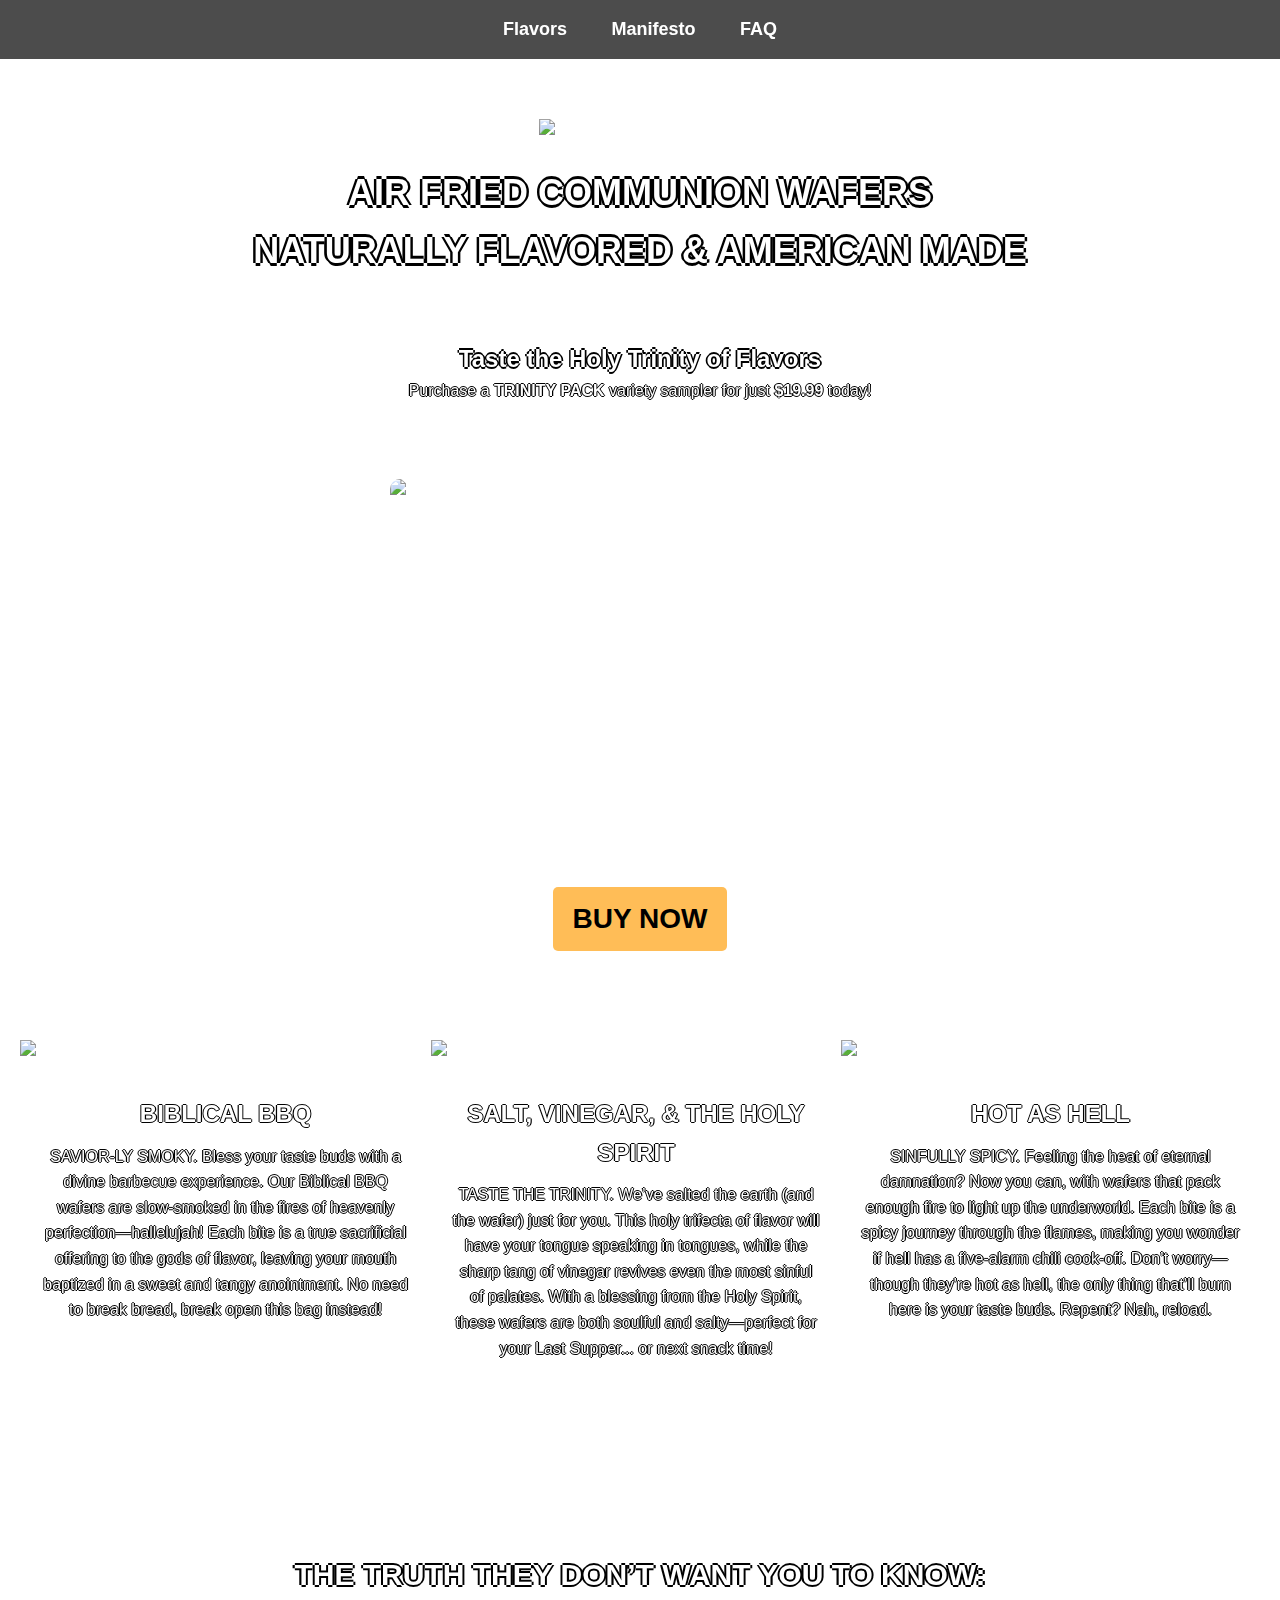
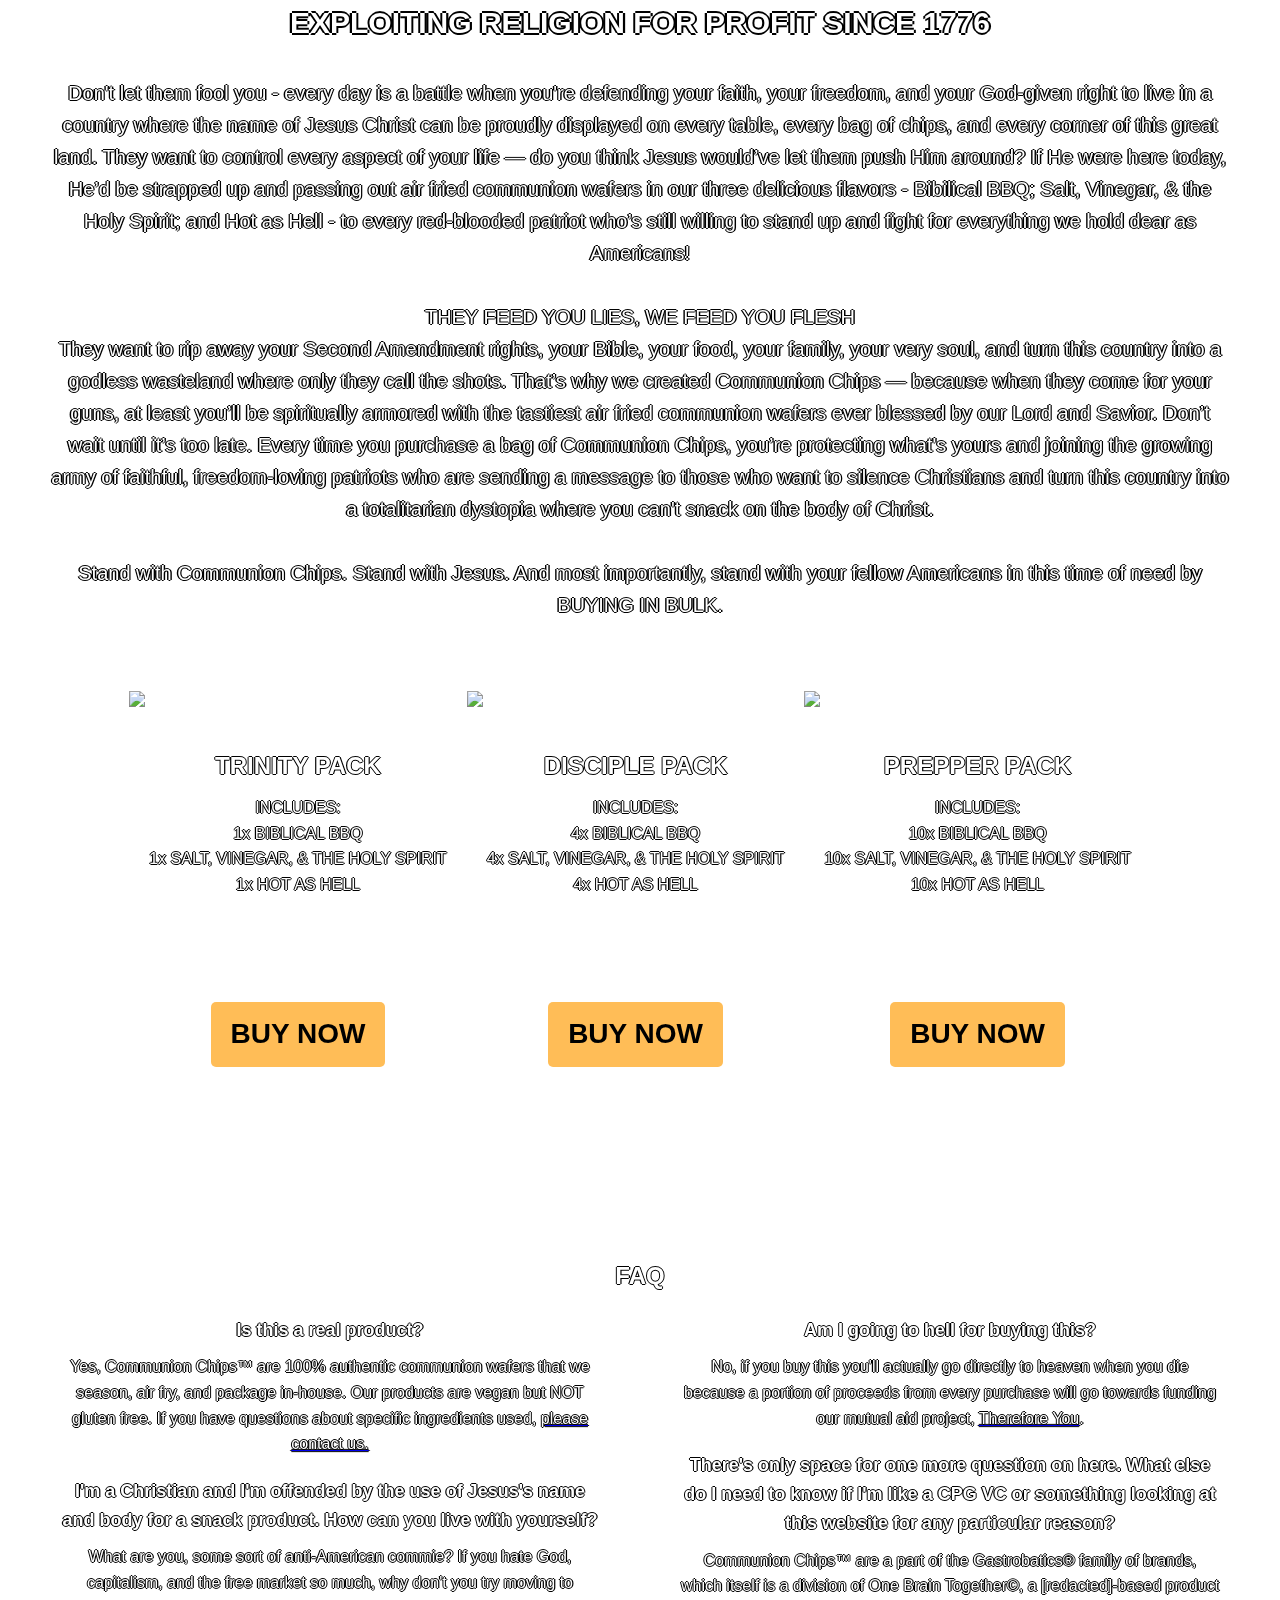
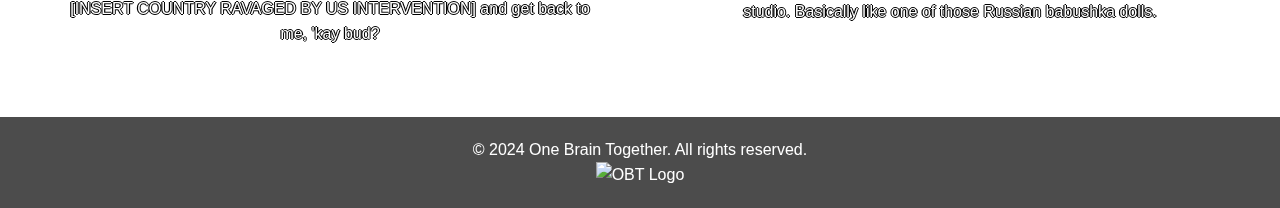
==== index.html @ 29d772cd "Rename chipsite.html to index.html" ====
<!DOCTYPE html>
<html lang="en">
<head>
    <meta charset="UTF-8">
    <meta name="viewport" content="width=device-width, initial-scale=1.0">
    <meta http-equiv="X-UA-Compatible" content="ie=edge">
    <title>COMMUNION CHIPS</title>
    <link rel="stylesheet" href="chipsite.css">
    <link rel="icon" type="image/x-icon" href="/Users/brianmchale/Documents/One Brain Together/CH✝️PS/favicon2.png">
</head>
<body>
    <!-- Header Area -->
    <header>
        <nav>
            <ul>
                <li><a href="#flavors">Flavors</a></li>
                <li><a href="#manifesto">Manifesto</a></li>
                <li><a href="#faq">FAQ</a></li>
            </ul>
        </nav>
    </header>

    <!-- Hero Section with Logo and Background Image -->
	<section id="hero">
    		<div class="hero-content">
        		<img src="/Users/brianmchale/Documents/One Brain Together/CH✝️PS/chip logo long wayy.png" alt="Body of Christ Chips Logo" class="logo">
        		<h1>AIR FRIED COMMUNION WAFERS<br>NATURALLY FLAVORED & AMERICAN MADE</h1>
    		</div>
	</section>

    <section id="buy-now">
        <div class="content">
            <h2>Taste the Holy Trinity of Flavors</h2>
            <p>Purchase a <strong>TRINITY PACK</strong> variety sampler for just <strong>$19.99</strong> today!</p>
            <img src="/Users/brianmchale/Documents/One Brain Together/CH✝️PS/sample pack copy.png" alt="SAMPLE PACK">
            <a href="https://square.link/u/x3JVAKob" class="buy-button"><strong>BUY NOW</strong></a>
        </div>

    </section>


    <!-- Flavors Section -->
    <section id="flavors">       
	<div class="flavor-container">
             <img src="/Users/brianmchale/Documents/One Brain Together/CH✝️PS/bbq transparent animation.gif" alt="BIBLICAL BBQ">
             <div class="flavor-description">
                <h3>BIBLICAL BBQ</h3>
                <p>SAVIOR-LY SMOKY. Bless your taste buds with a divine barbecue experience. Our Biblical BBQ wafers are slow-smoked in the fires of heavenly perfection—hallelujah! Each bite is a true sacrificial offering to the gods of flavor, leaving your mouth baptized in a sweet and tangy anointment. No need to break bread, break open this bag instead!</p>
             </div>
        </div>
    <!-- Repeat this block for other flavors -->
        <div class="flavor-container">
             <img src="/Users/brianmchale/Documents/One Brain Together/CH✝️PS/svhp transparent animation.gif" alt="Salt, Vinegar, and the Holy Spirit">
             <div class="flavor-description">
                <h3>SALT, VINEGAR, & THE HOLY SPIRIT</h3>
                <p>TASTE THE TRINITY. We’ve salted the earth (and the wafer) just for you. This holy trifecta of flavor will have your tongue speaking in tongues, while the sharp tang of vinegar revives even the most sinful of palates. With a blessing from the Holy Spirit, these wafers are both soulful and salty—perfect for your Last Supper... or next snack time!</p>
             </div>
        </div> 
        <div class="flavor-container">
             <img src="/Users/brianmchale/Documents/One Brain Together/CH✝️PS/hotash transparent animation.gif" alt="Hot as Hell">
             <div class="flavor-description">
                <h3>HOT AS HELL</h3>
                <p>SINFULLY SPICY. Feeling the heat of eternal damnation? Now you can, with wafers that pack enough fire to light up the underworld. Each bite is a spicy journey through the flames, making you wonder if hell has a five-alarm chili cook-off. Don’t worry—though they're hot as hell, the only thing that’ll burn here is your taste buds. Repent? Nah, reload.</p>
             </div>
        </div>
    </section>



    <!-- Manifesto Section -->
    <section class="manifesto-section">
        <h2 class="manifesto-title">THE TRUTH THEY DON’T WANT YOU TO KNOW:<br>EXPLOITING RELIGION FOR PROFIT SINCE 1776</h2>
        <p class="manifesto-text">Don't let them fool you - every day is a battle when you're defending your faith, your freedom, and your God-given right to live in a country where the name of Jesus Christ can be proudly displayed on every table, every bag of chips, and every corner of this great land. They want to control every aspect of your life — do you think Jesus would’ve let them push Him around? If He were here today, He’d be strapped up and passing out air fried communion wafers in our three delicious flavors - Bibilical BBQ; Salt, Vinegar, & the Holy Spirit; and Hot as Hell - to every red-blooded patriot who’s still willing to stand up and fight for everything we hold dear as Americans!<br><br>THEY FEED YOU LIES, WE FEED YOU FLESH<br>They want to rip away your Second Amendment rights, your Bible, your food, your family, your very soul, and turn this country into a godless wasteland where only they call the shots. That’s why we created Communion Chips — because when they come for your guns, at least you’ll be spiritually armored with the tastiest air fried communion wafers ever blessed by our Lord and Savior. Don’t wait until it’s too late. Every time you purchase a bag of Communion Chips, you’re protecting what's yours and joining the growing army of faithful, freedom-loving patriots who are sending a message to those who want to silence Christians and turn this country into a totalitarian dystopia where you can't snack on the body of Christ.<br><br>Stand with Communion Chips. Stand with Jesus. And most importantly, stand with your fellow Americans in this time of need by BUYING IN BULK.</p>
    </section>


    <section id="pack">
        <div class="pack-container">
             <img src="/Users/brianmchale/Documents/One Brain Together/CH✝️PS/sample pack.png" alt="TRINITY PACK">
             <div class="pack-description">
                <h3>TRINITY PACK</h3>
                <p>INCLUDES:<br>1x BIBLICAL BBQ<br>1x SALT, VINEGAR, & THE HOLY SPIRIT<br>1x HOT AS HELL</p>
             </div>
             <a href="https://square.link/u/x3JVAKob" class="buy-button"><strong>BUY NOW</strong></a>
        </div>
        <div class="pack-container">
             <img src="/Users/brianmchale/Documents/One Brain Together/CH✝️PS/disciple pack.png" alt="DISCIPLE PACK">
             <div class="pack-description">
                <h3>DISCIPLE PACK</h3>
                <p>INCLUDES:<br>4x BIBLICAL BBQ<br>4x SALT, VINEGAR, & THE HOLY SPIRIT<br>4x HOT AS HELL</p>
             </div>
             <a href="https://square.link/u/oBAQvfob" class="buy-button"><strong>BUY NOW</strong></a>
        </div>
    <!-- Repeat this block for other flavors -->
        <div class="pack-container">
             <img src="/Users/brianmchale/Documents/One Brain Together/CH✝️PS/prepper pack.png" alt="Salt, Vinegar, and the Holy Spirit">
             <div class="pack-description">
                <h3>PREPPER PACK</h3>
                <p>INCLUDES:<br>10x BIBLICAL BBQ<br>10x SALT, VINEGAR, & THE HOLY SPIRIT<br>10x HOT AS HELL</p>
             </div>
             <a href="https://square.link/u/v0lOGIQ4" class="buy-button"><strong>BUY NOW</strong></a>
        </div>
    </section>

    <!-- FAQ Section -->
    <section id="faq">
        <h2>FAQ</h2>
        <div class="faq-content">
            <div class="faq-column">
                <h4>Is this a real product?</h4>
                <p>Yes, Communion Chips™ are 100% authentic communion wafers that we season, air fry, and package in-house. Our products are vegan but NOT gluten free. If you have questions about specific ingredients used, <a href="mailto:onebraintogether@gmail.com"><font color="white">please contact us.</font></a></p>
                <h4>I'm a Christian and I'm offended by the use of Jesus's name and body for a snack product. How can you live with yourself?</h4>
                <p>What are you, some sort of anti-American commie? If you hate God, capitalism, and the free market so much, why don't you try moving to [INSERT COUNTRY RAVAGED BY US INTERVENTION] and get back to me, 'kay bud?</p>
            </div>
            <div class="faq-column">
                <h4>Am I going to hell for buying this?</h4>
                <p>No, if you buy this you'll actually go directly to heaven when you die because a portion of proceeds from every purchase will go towards funding our mutual aid project, <a href="https://thereforeyou.org"><font color="white">Therefore You</font></a>.</p>
                <h4>There's only space for one more question on here. What else do I need to know if I'm like a CPG VC or something looking at this website for any particular reason?</h4>
                <p>Communion Chips™ are a part of the Gastrobatics® family of brands, which itself is a division of One Brain Together©, a [redacted]-based product studio. Basically like one of those Russian babushka dolls.</p>
            </div>
        </div>
    </section>

    <!-- Footer Section -->
    <footer>
        <p>&copy; 2024 One Brain Together. All rights reserved.</p>
        <img src="bogo christ.png" alt="OBT Logo" class="footer-logo">
    </footer>
</body>
</html>
---- chipsite.css ----
/* Basic Reset */
* {
    margin: 0;
    padding: 0;
    box-sizing: border-box;
}

html, body {
    height: 100%;
    width: 100%;
    font-family: Arial, sans-serif;
    line-height: 1.6;
    color: #ffffff; /* Ensures text is white */
}

/* Full Page Background Setup */
body::before {
    content: "";
    position: fixed;
    top: 0;
    left: 0;
    width: 100%;
    height: 100%;
    background-image: url('/Users/brianmchale/Documents/One Brain Together/CH✝️PS/Screen Shot 2024-09-13 at 1.06.21 PM.png'); /* Adjust path as necessary */
    background-size: cover;
    background-position: center;
    background-attachment: fixed;
    filter: blur(10px); /* Apply blur only to the background */
    z-index: -1; /* Send it to the back */
}

/* Content Container */
.content {
    position: relative;
    width: 100%; /* Ensures the content is not shifted */
    min-height: 100vh;
    display: flex;
    flex-direction: column;
    align-items: center; /* Centers content horizontally */
    justify-content: flex-start; /* Aligns content to the top */
    z-index: 1; /* Ensures content is above the blurred background */
    padding: 0 20px;
}

/* Header */
header {
    top: 0;
    width: 100%;
    padding: 15px 0;
    background-color: rgba(0, 0, 0, 0.7); /* Semi-transparent background for the header */
    text-align: center;
    z-index: 10; /* Above blurred background */
}

header nav ul {
    list-style: none;
    padding: 0;
}

header nav ul li {
    display: inline-block;
    margin: 0 20px;
}

header nav ul li a {
    color: #fff;
    text-decoration: none;
    font-size: 18px;
    font-weight: bold;
}


#hero h1 {
    color: #fff;
    font-size: 36px;
    margin-top: 20px;
    text-shadow:
        0.07em 0 black,
        0 0.07em black,
        -0.07em 0 black,
        0 -0.07em black;
}

/* Main Content Sections */
section {
    margin-top: 60px; /* Adds spacing between sections */
    width: 100%; /* Ensures the section fills the width */
    display: flex;
    justify-content: center; /* Center the content horizontally */
    text-align: center; /* Center the text inside the section */
}

/* Buy Now Button Styling */
#buy-now img {
    width: 500px;  /* Set the width you want for your images */
    height: 333px; /* Set the height you want for your images */
    object-fit: cover;  /* Ensures the images cover the area without distorting aspect ratio */
    display: block;
    margin: 0 auto; /* Centers the image horizontally */
    border-radius: 10px; /* Optional: Adds rounded corners */
    margin-top: 75px;
}

#buy-now h2 {
    text-shadow:
        0.07em 0 black,
        0 0.07em black,
        -0.07em 0 black,
        0 -0.07em black;
}

#buy-now p {
    text-shadow:
        0.07em 0 black,
        0 0.07em black,
        -0.07em 0 black,
        0 -0.07em black;
}

.buy-button {
    display: inline-block;
    background-color: #FFBD57;
    color: #000;
    padding: 10px 20px;
    text-decoration: none;
    font-size: 28px;
    border-radius: 5px;
    margin-top: 75px;
}

/* Style for the 'OUR FLAVORS' title */
.section-title {
    font-size: 36px; /* Adjust the size as needed */
    font-weight: bold;
    color: #fff; /* White text */
    text-align: center; /* Centers the title */
    width: 100%; /* Ensures it spans the entire section */
    display: block; /* Makes sure it behaves like a block element */
    text-shadow:
        0.07em 0 black,
        0 0.07em black,
        -0.07em 0 black,
        0 -0.07em black; /* Adds a shadow for readability */
    margin-top: -150px; /* Adjust this value to fix positioning if necessary */
}


#flavors {
    text-align: center;
    padding: 50px 20px;
    margin-top: -250px;
}


.flavors-title-wrapper {
    text-align: center; /* Ensures content inside is centered */
    width: 100%; /* Ensures it spans the full width */
    margin-bottom: 20px; /* Adds spacing after the title */
}


.flavor-container {
    text-align: center; /* Centers everything inside the container */
    margin-bottom: 30px;
}

.flavor-container img {
    max-width: 100%; /* Adjust this as necessary to fit the design */
    display: block; /* Ensures the image is a block element, which is necessary for centering */
    margin: 0 auto; /* Centers the image horizontally */
}


.flavor-description {
    padding: 20px;
    border-radius: 10px; /* Optional: Rounds the corners */
    text-shadow:
        0.07em 0 black,
        0 0.07em black,
        -0.07em 0 black,
        0 -0.07em black;
}

.flavor-description h3 {
    font-size: 24px; /* Adjust size as needed */
    margin-top: 10px;
}

.flavor-description p {
    font-size: 16px; /* Adjust size as needed */
    margin: 10px 0;
}

/* Manifesto Section Title Alignment */
.manifesto-section {
    text-align: center; /* Ensures that everything in the manifesto section is centered */
    padding: 20px 50px; /* Adds padding around the content for spacing */
    display: block; /* Overrides any flexbox settings that might be affecting layout */
    margin-bottom: 250px;
}

.manifesto-title {
    font-size: 30px; /* Example size, adjust as needed */
    margin-bottom: 30px; /* Gives some space between the title and the text */
    color: white;
    text-shadow:
        0.07em 0 black,
        0 0.07em black,
        -0.07em 0 black,
        0 -0.07em black;
}

.manifesto-text {
    font-size: 18px; /* Readable text size for the paragraph */
    color: white;
    font-size: 20px;
    text-shadow:
        0.07em 0 black,
        0 0.07em black,
        -0.07em 0 black,
        0 -0.07em black;
}

/* Pack Section */
#pack {
    text-align: center;
    padding: 50px 20px;
    margin-top: -250px;
}

.pack-container {
    text-align: center; /* Centers everything inside the container */
    margin-bottom: 30px;
}

.pack-container img {
    max-width: 100%; /* Adjust this as necessary to fit the design */
    display: block; /* Ensures the image is a block element, which is necessary for centering */
    margin: 0 auto; /* Centers the image horizontally */
}


.pack-description {
    padding: 20px;
    border-radius: 10px; /* Optional: Rounds the corners */
    text-shadow:
        0.07em 0 black,
        0 0.07em black,
        -0.07em 0 black,
        0 -0.07em black;
}

.pack-description h3 {
    font-size: 24px; /* Adjust size as needed */
    margin-top: 10px;
}

.pack-description p {
    font-size: 16px; /* Adjust size as needed */
    margin: 10px 0;
}



/* FAQ Section */
#faq {
    padding: 50px 20px;
    background: transparent; /* Ensures there's no background color */
    text-align: center; /* Centers all content within the FAQ section */
    display: block;
    text-shadow:
        0.07em 0 black,
        0 0.07em black,
        -0.07em 0 black,
        0 -0.07em black;
}

#faq h2 {
    margin-bottom: 20px; /* Space between the title and the content below */
}

#faq .faq-content {
    display: flex;
    justify-content: space-around;
    flex-wrap: wrap; /* Ensures content wraps on smaller screens */
}

#faq .faq-column {
    width: 45%; /* Adjusts the width of each FAQ column */
    padding: 0 10px; /* Adds padding for spacing */
}

#faq .faq-column h4 {
    font-size: 18px;
    margin-bottom: 10px;
}

#faq .faq-column p {
    margin-bottom: 20px;
}


/* Footer */
footer {
    text-align: center;
    padding: 20px 0;
    background-color: rgba(0, 0, 0, 0.7); /* Semi-transparent background */
    width: 100%; /* Ensures the footer fills the width */
}

.footer-logo {
    max-width: 100px;
}
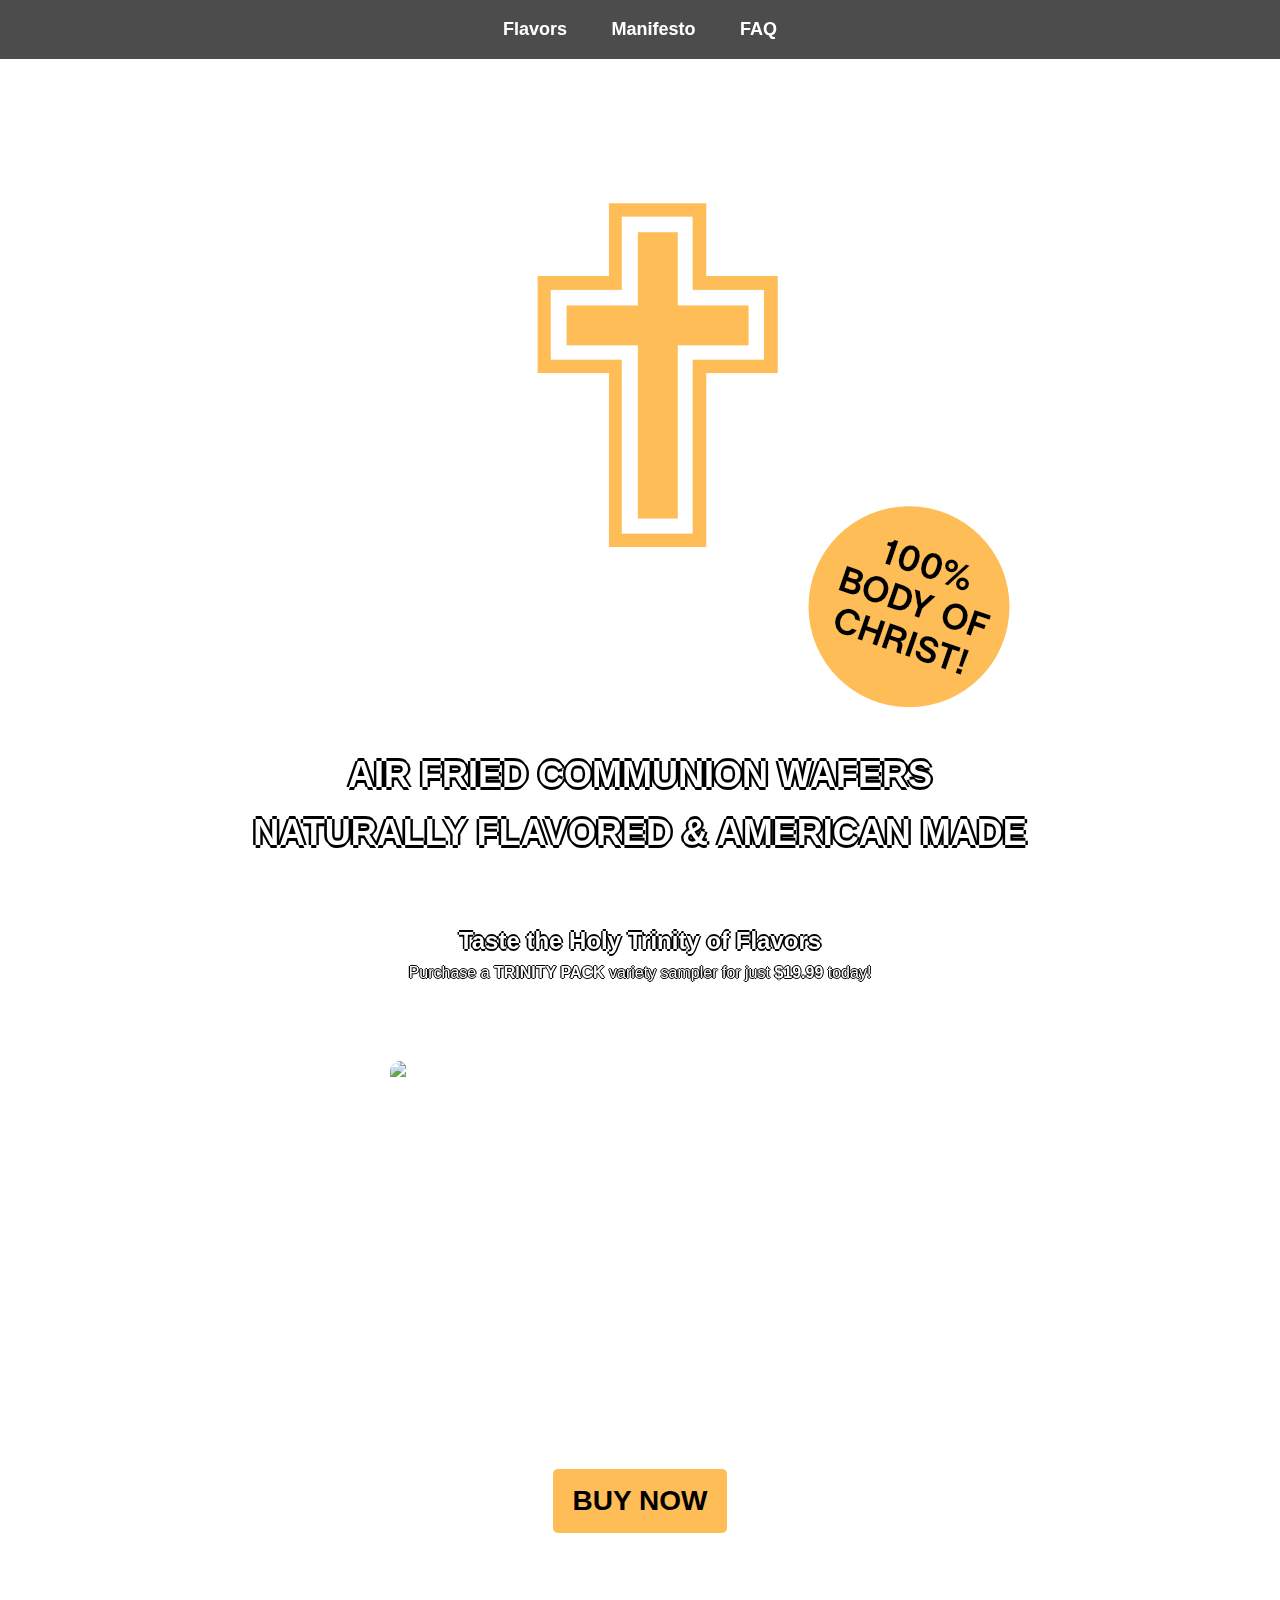
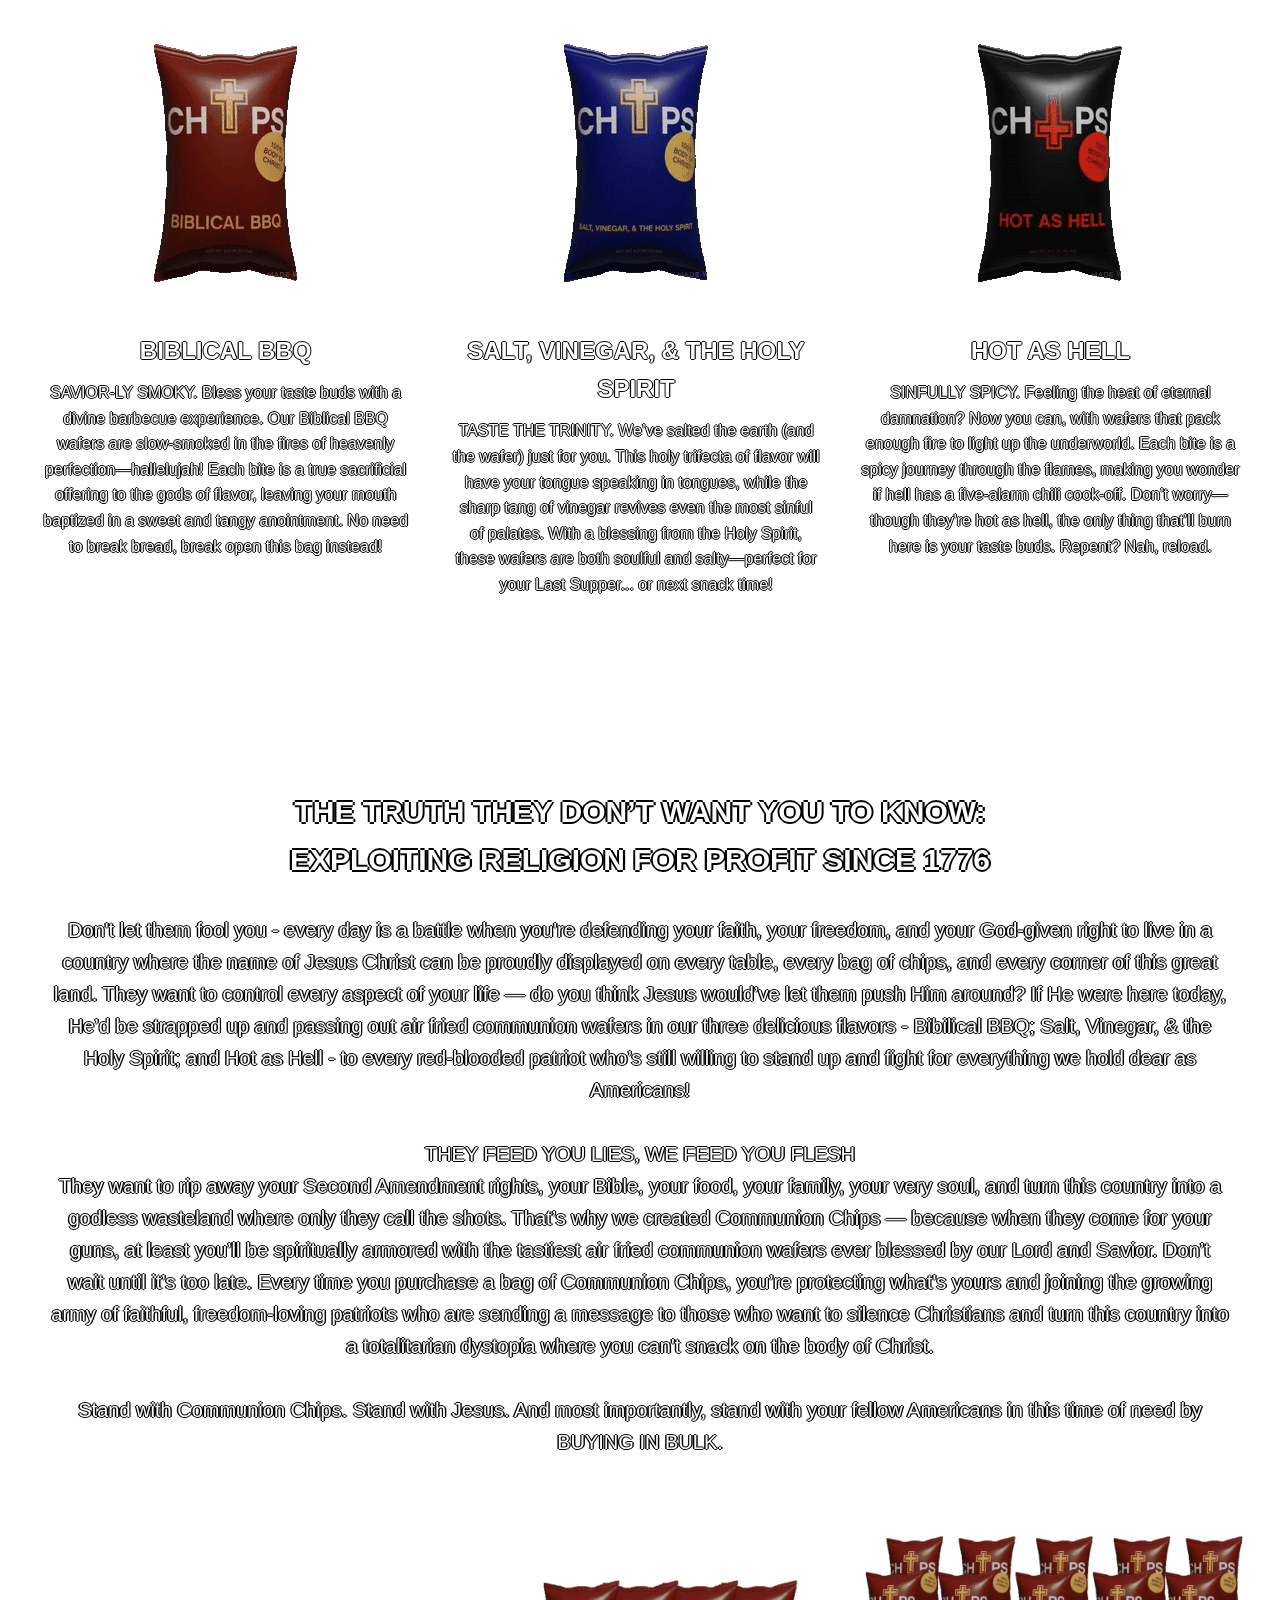
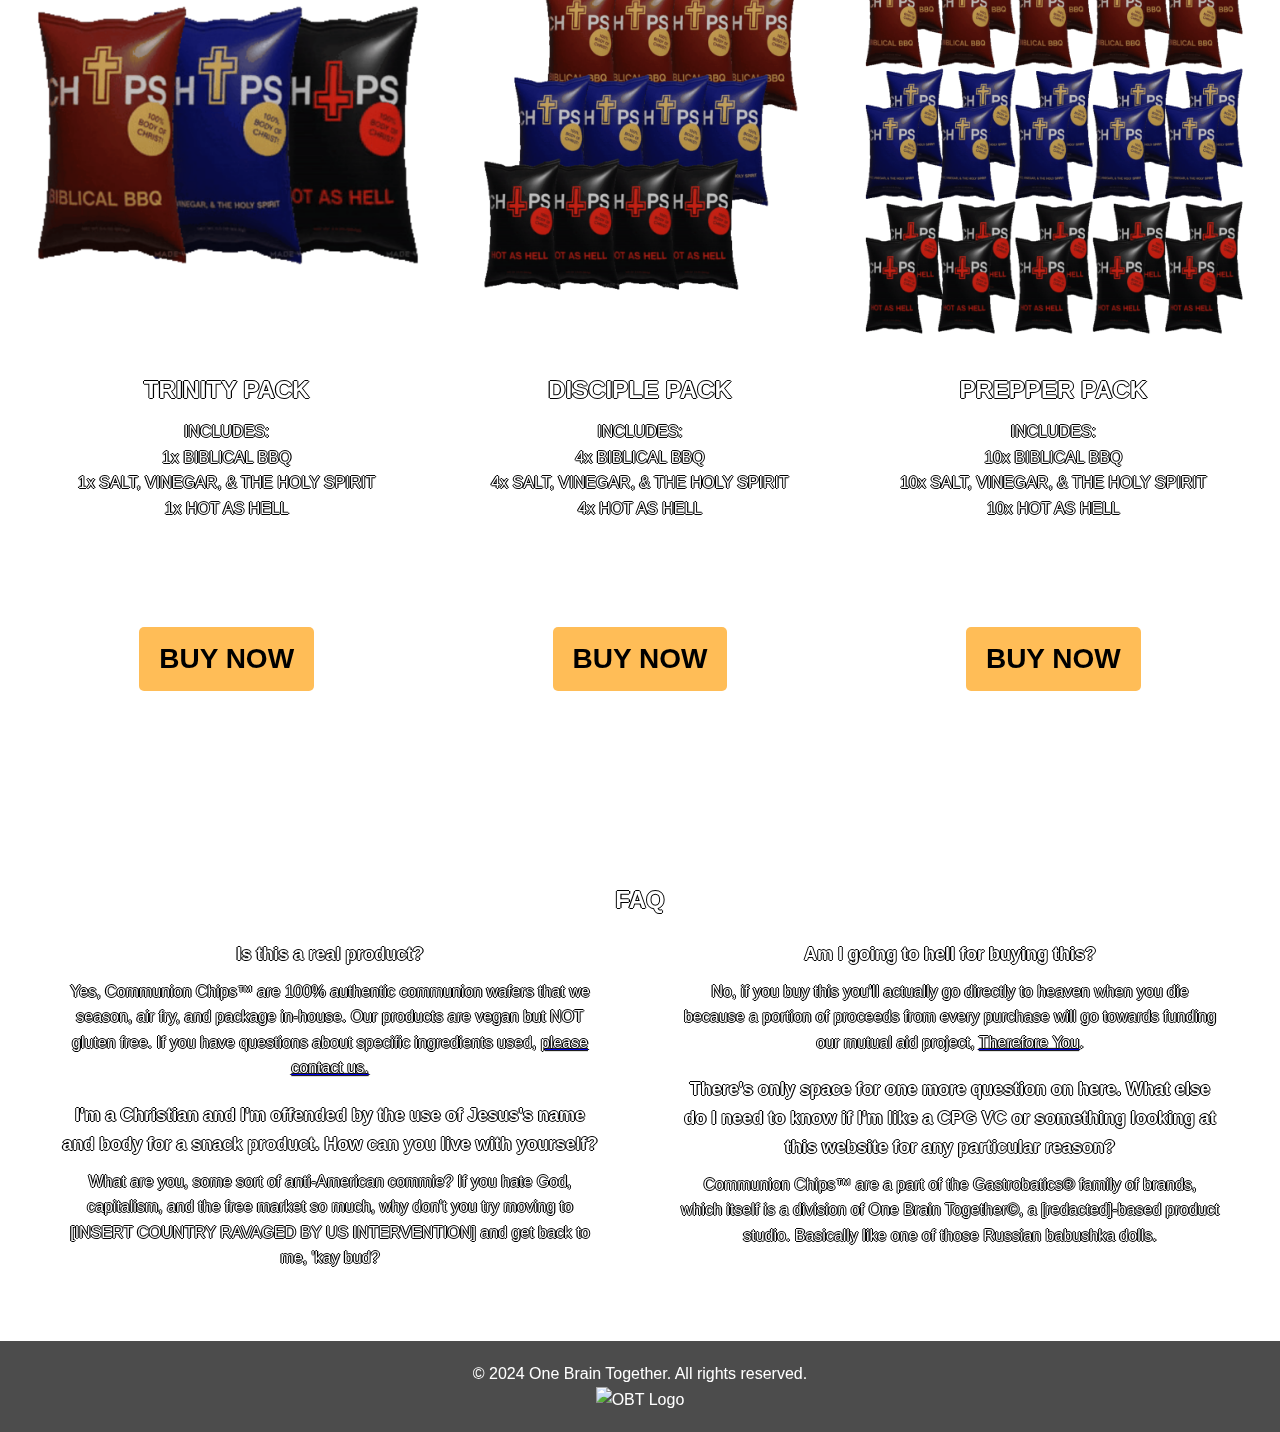
==== commit 69154d3c: "Update index.html" ====
--- a/index.html
+++ b/index.html
@@ -6,7 +6,7 @@
     <meta http-equiv="X-UA-Compatible" content="ie=edge">
     <title>COMMUNION CHIPS</title>
     <link rel="stylesheet" href="chipsite.css">
-    <link rel="icon" type="image/x-icon" href="/Users/brianmchale/Documents/One Brain Together/CH✝️PS/favicon2.png">
+    <link rel="icon" type="image/x-icon" href="favicon2.png">
 </head>
 <body>
     <!-- Header Area -->
@@ -23,7 +23,7 @@
     <!-- Hero Section with Logo and Background Image -->
 	<section id="hero">
     		<div class="hero-content">
-        		<img src="/Users/brianmchale/Documents/One Brain Together/CH✝️PS/chip logo long wayy.png" alt="Body of Christ Chips Logo" class="logo">
+        		<img src="chip logo long wayy.png" alt="Body of Christ Chips Logo" class="logo">
         		<h1>AIR FRIED COMMUNION WAFERS<br>NATURALLY FLAVORED & AMERICAN MADE</h1>
     		</div>
 	</section>
@@ -32,7 +32,7 @@
         <div class="content">
             <h2>Taste the Holy Trinity of Flavors</h2>
             <p>Purchase a <strong>TRINITY PACK</strong> variety sampler for just <strong>$19.99</strong> today!</p>
-            <img src="/Users/brianmchale/Documents/One Brain Together/CH✝️PS/sample pack copy.png" alt="SAMPLE PACK">
+            <img src="sample pack copy.png" alt="SAMPLE PACK">
             <a href="https://square.link/u/x3JVAKob" class="buy-button"><strong>BUY NOW</strong></a>
         </div>
 
@@ -42,7 +42,7 @@
     <!-- Flavors Section -->
     <section id="flavors">       
 	<div class="flavor-container">
-             <img src="/Users/brianmchale/Documents/One Brain Together/CH✝️PS/bbq transparent animation.gif" alt="BIBLICAL BBQ">
+             <img src="bbq transparent animation.gif" alt="BIBLICAL BBQ">
              <div class="flavor-description">
                 <h3>BIBLICAL BBQ</h3>
                 <p>SAVIOR-LY SMOKY. Bless your taste buds with a divine barbecue experience. Our Biblical BBQ wafers are slow-smoked in the fires of heavenly perfection—hallelujah! Each bite is a true sacrificial offering to the gods of flavor, leaving your mouth baptized in a sweet and tangy anointment. No need to break bread, break open this bag instead!</p>
@@ -50,14 +50,14 @@
         </div>
     <!-- Repeat this block for other flavors -->
         <div class="flavor-container">
-             <img src="/Users/brianmchale/Documents/One Brain Together/CH✝️PS/svhp transparent animation.gif" alt="Salt, Vinegar, and the Holy Spirit">
+             <img src="svhp transparent animation.gif" alt="Salt, Vinegar, and the Holy Spirit">
              <div class="flavor-description">
                 <h3>SALT, VINEGAR, & THE HOLY SPIRIT</h3>
                 <p>TASTE THE TRINITY. We’ve salted the earth (and the wafer) just for you. This holy trifecta of flavor will have your tongue speaking in tongues, while the sharp tang of vinegar revives even the most sinful of palates. With a blessing from the Holy Spirit, these wafers are both soulful and salty—perfect for your Last Supper... or next snack time!</p>
              </div>
         </div> 
         <div class="flavor-container">
-             <img src="/Users/brianmchale/Documents/One Brain Together/CH✝️PS/hotash transparent animation.gif" alt="Hot as Hell">
+             <img src="hotash transparent animation.gif" alt="Hot as Hell">
              <div class="flavor-description">
                 <h3>HOT AS HELL</h3>
                 <p>SINFULLY SPICY. Feeling the heat of eternal damnation? Now you can, with wafers that pack enough fire to light up the underworld. Each bite is a spicy journey through the flames, making you wonder if hell has a five-alarm chili cook-off. Don’t worry—though they're hot as hell, the only thing that’ll burn here is your taste buds. Repent? Nah, reload.</p>
@@ -76,7 +76,7 @@
 
     <section id="pack">
         <div class="pack-container">
-             <img src="/Users/brianmchale/Documents/One Brain Together/CH✝️PS/sample pack.png" alt="TRINITY PACK">
+             <img src="sample pack.png" alt="TRINITY PACK">
              <div class="pack-description">
                 <h3>TRINITY PACK</h3>
                 <p>INCLUDES:<br>1x BIBLICAL BBQ<br>1x SALT, VINEGAR, & THE HOLY SPIRIT<br>1x HOT AS HELL</p>
@@ -84,7 +84,7 @@
              <a href="https://square.link/u/x3JVAKob" class="buy-button"><strong>BUY NOW</strong></a>
         </div>
         <div class="pack-container">
-             <img src="/Users/brianmchale/Documents/One Brain Together/CH✝️PS/disciple pack.png" alt="DISCIPLE PACK">
+             <img src="disciple pack.png" alt="DISCIPLE PACK">
              <div class="pack-description">
                 <h3>DISCIPLE PACK</h3>
                 <p>INCLUDES:<br>4x BIBLICAL BBQ<br>4x SALT, VINEGAR, & THE HOLY SPIRIT<br>4x HOT AS HELL</p>
@@ -93,7 +93,7 @@
         </div>
     <!-- Repeat this block for other flavors -->
         <div class="pack-container">
-             <img src="/Users/brianmchale/Documents/One Brain Together/CH✝️PS/prepper pack.png" alt="Salt, Vinegar, and the Holy Spirit">
+             <img src="prepper pack.png" alt="Salt, Vinegar, and the Holy Spirit">
              <div class="pack-description">
                 <h3>PREPPER PACK</h3>
                 <p>INCLUDES:<br>10x BIBLICAL BBQ<br>10x SALT, VINEGAR, & THE HOLY SPIRIT<br>10x HOT AS HELL</p>
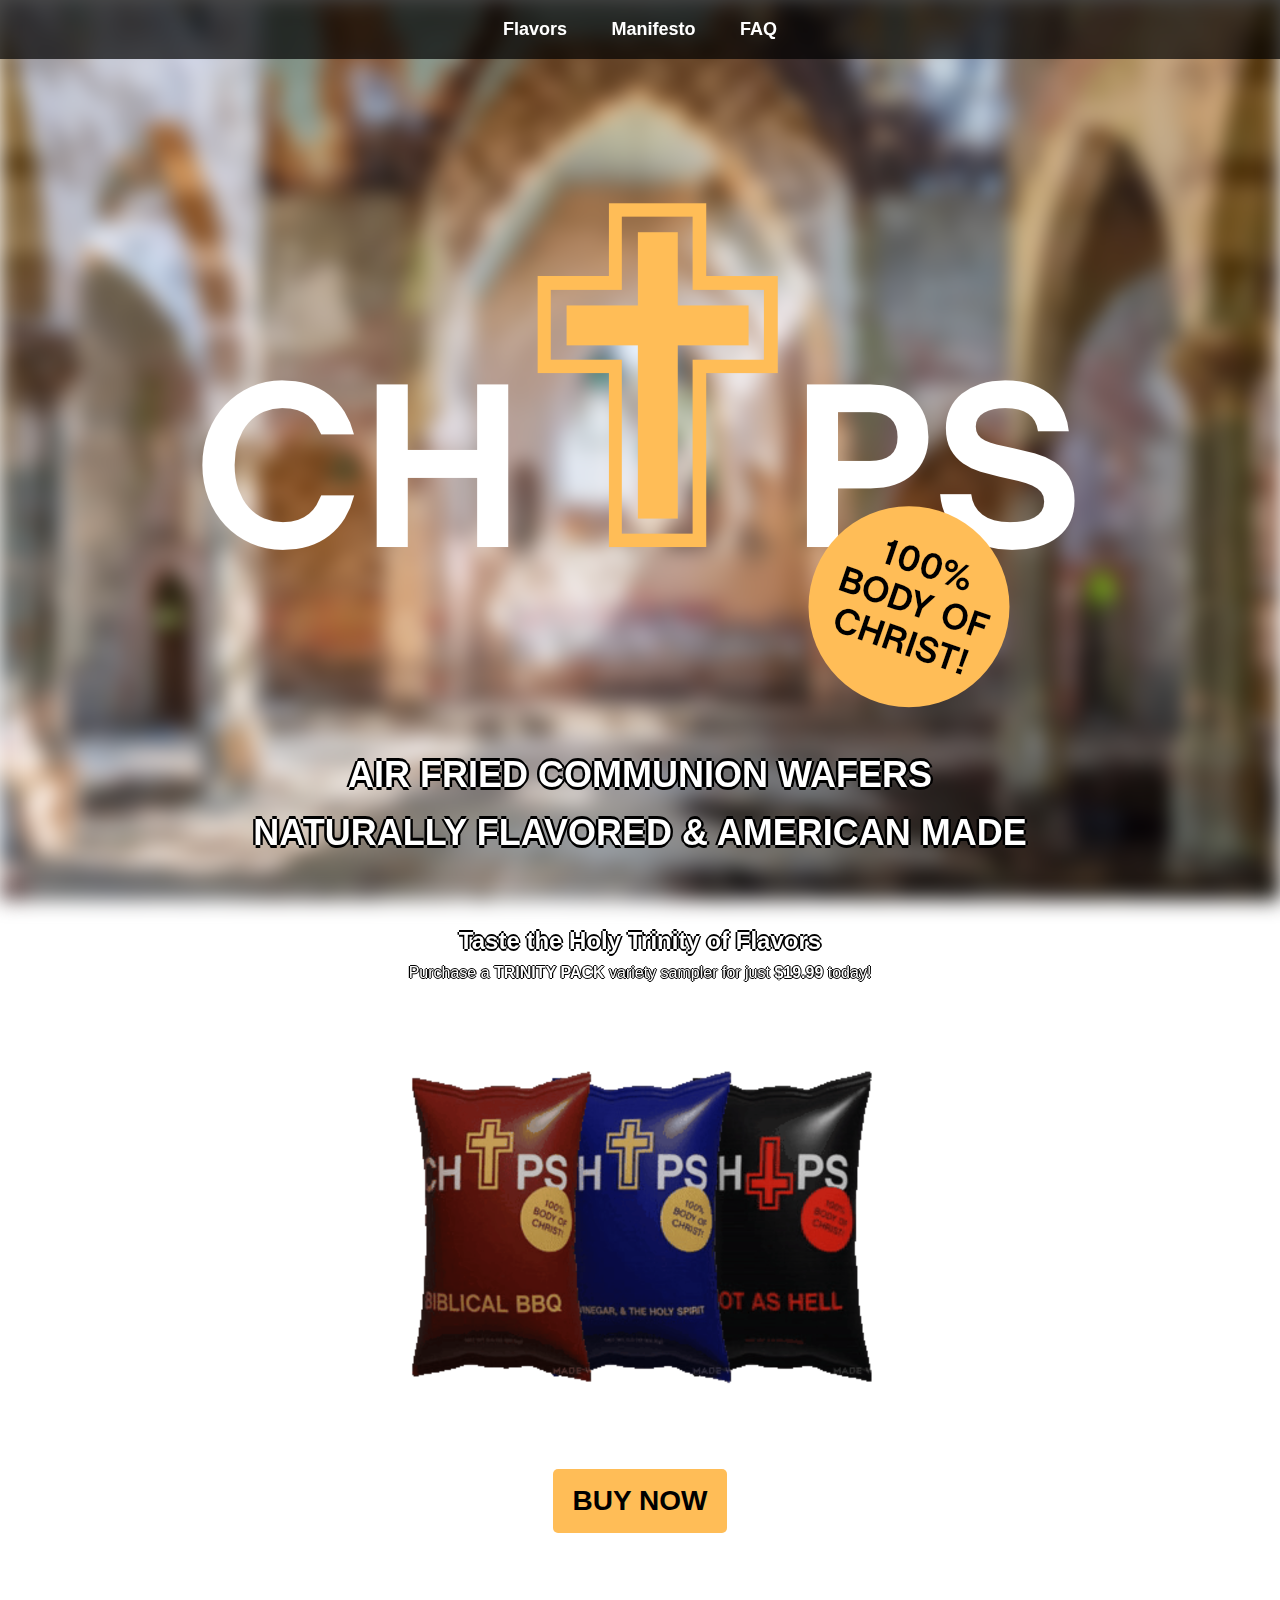
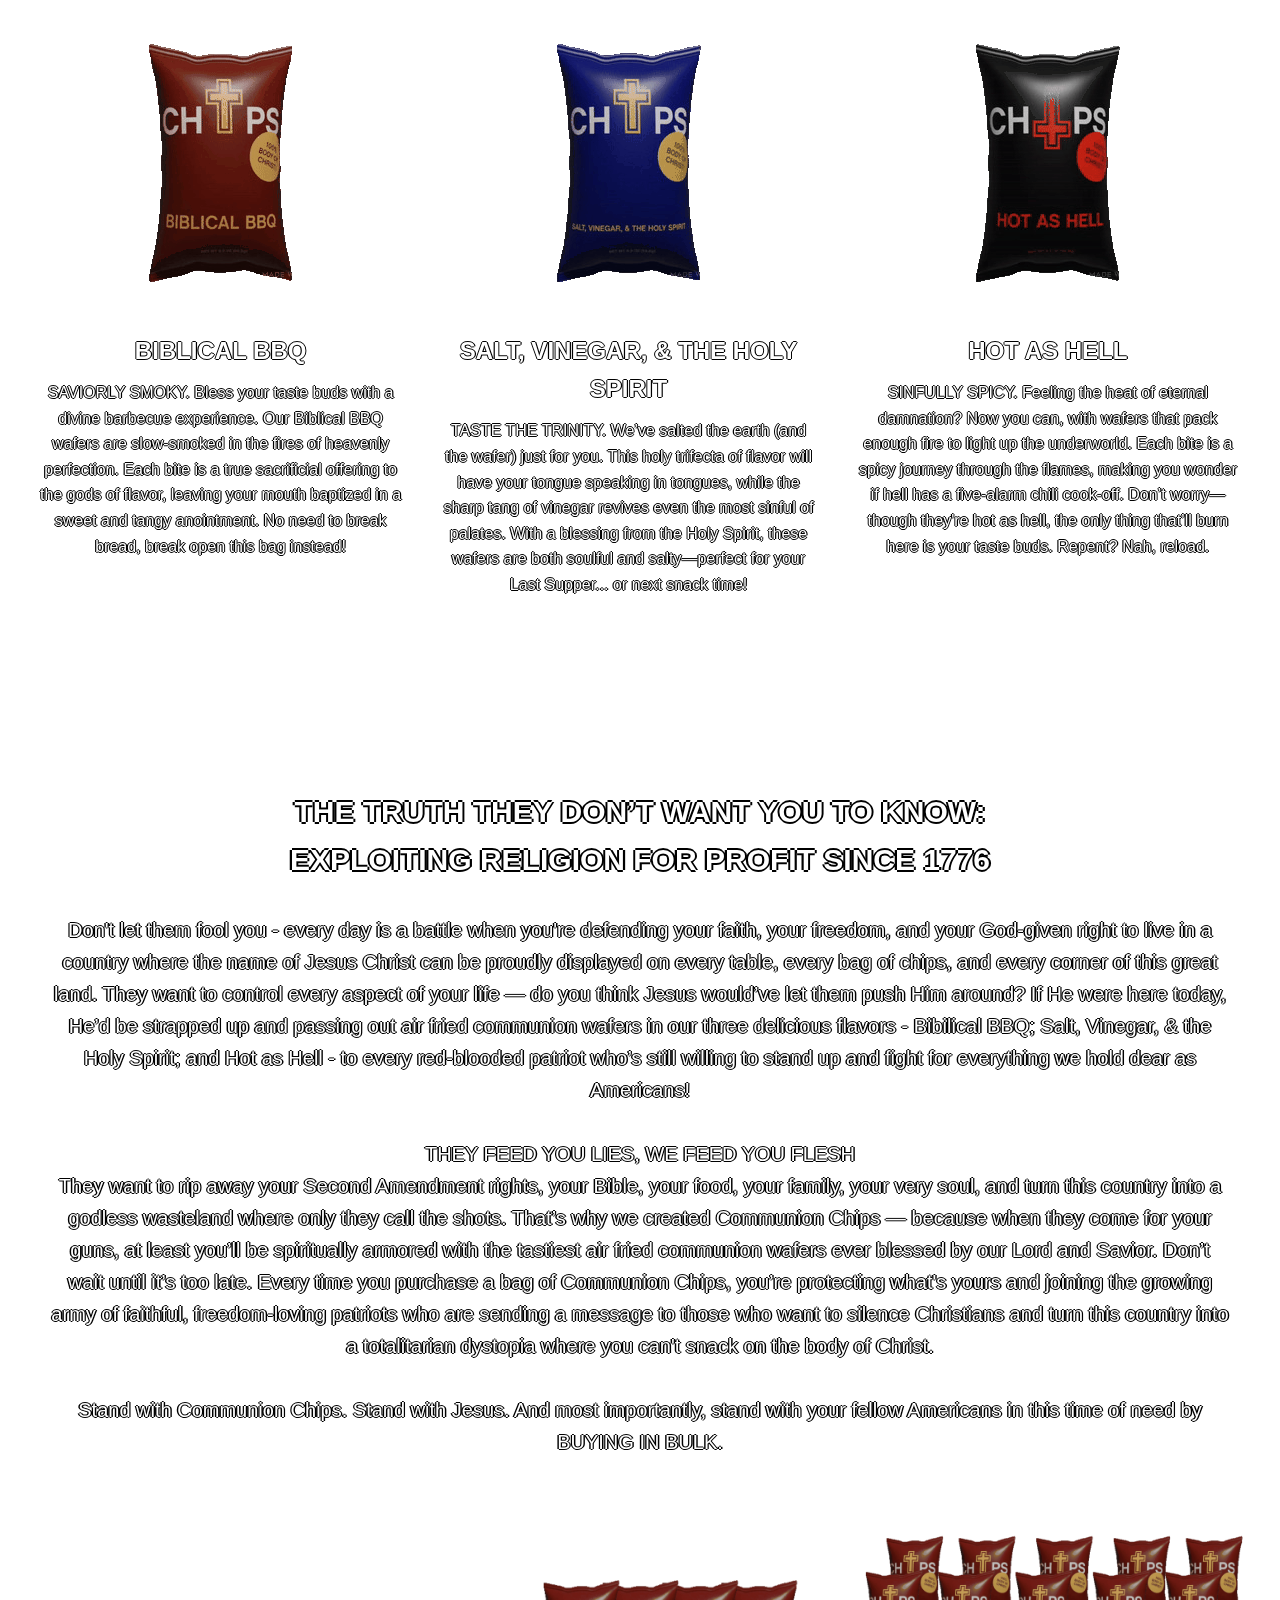
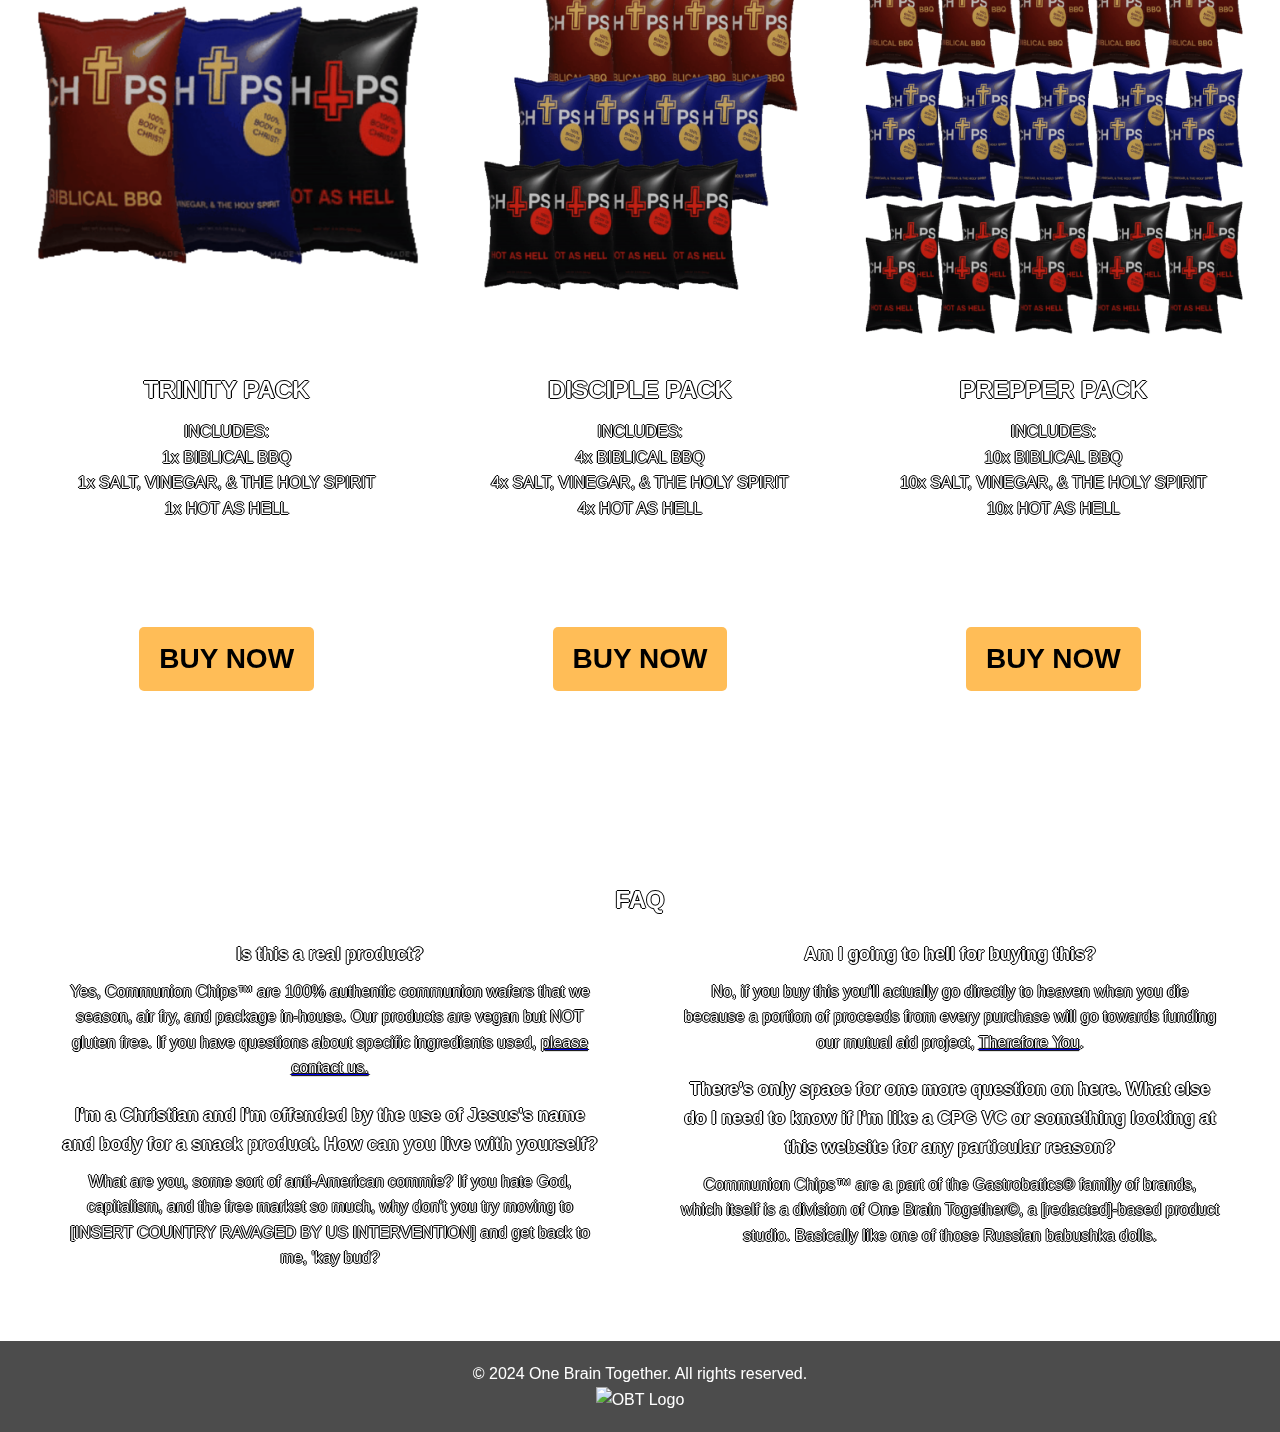
==== commit 21d836c8: "Update index.html" ====
--- a/index.html
+++ b/index.html
@@ -45,7 +45,7 @@
              <img src="bbq transparent animation.gif" alt="BIBLICAL BBQ">
              <div class="flavor-description">
                 <h3>BIBLICAL BBQ</h3>
-                <p>SAVIOR-LY SMOKY. Bless your taste buds with a divine barbecue experience. Our Biblical BBQ wafers are slow-smoked in the fires of heavenly perfection—hallelujah! Each bite is a true sacrificial offering to the gods of flavor, leaving your mouth baptized in a sweet and tangy anointment. No need to break bread, break open this bag instead!</p>
+                <p>SAVIORLY SMOKY. Bless your taste buds with a divine barbecue experience. Our Biblical BBQ wafers are slow-smoked in the fires of heavenly perfection. Each bite is a true sacrificial offering to the gods of flavor, leaving your mouth baptized in a sweet and tangy anointment. No need to break bread, break open this bag instead!</p>
              </div>
         </div>
     <!-- Repeat this block for other flavors -->
@@ -124,7 +124,7 @@
     <!-- Footer Section -->
     <footer>
         <p>&copy; 2024 One Brain Together. All rights reserved.</p>
-        <img src="bogo christ.png" alt="OBT Logo" class="footer-logo">
+        <img src="iww jesuscolor.png" alt="OBT Logo" class="footer-logo">
     </footer>
 </body>
 </html>
--- a/chipsite.css
+++ b/chipsite.css
@@ -21,7 +21,7 @@
     left: 0;
     width: 100%;
     height: 100%;
-    background-image: url('/Users/brianmchale/Documents/One Brain Together/CH✝️PS/Screen Shot 2024-09-13 at 1.06.21 PM.png'); /* Adjust path as necessary */
+    background-image: url('Screen Shot 2024-09-13 at 1.06.21 PM.png'); /* Adjust path as necessary */
     background-size: cover;
     background-position: center;
     background-attachment: fixed;
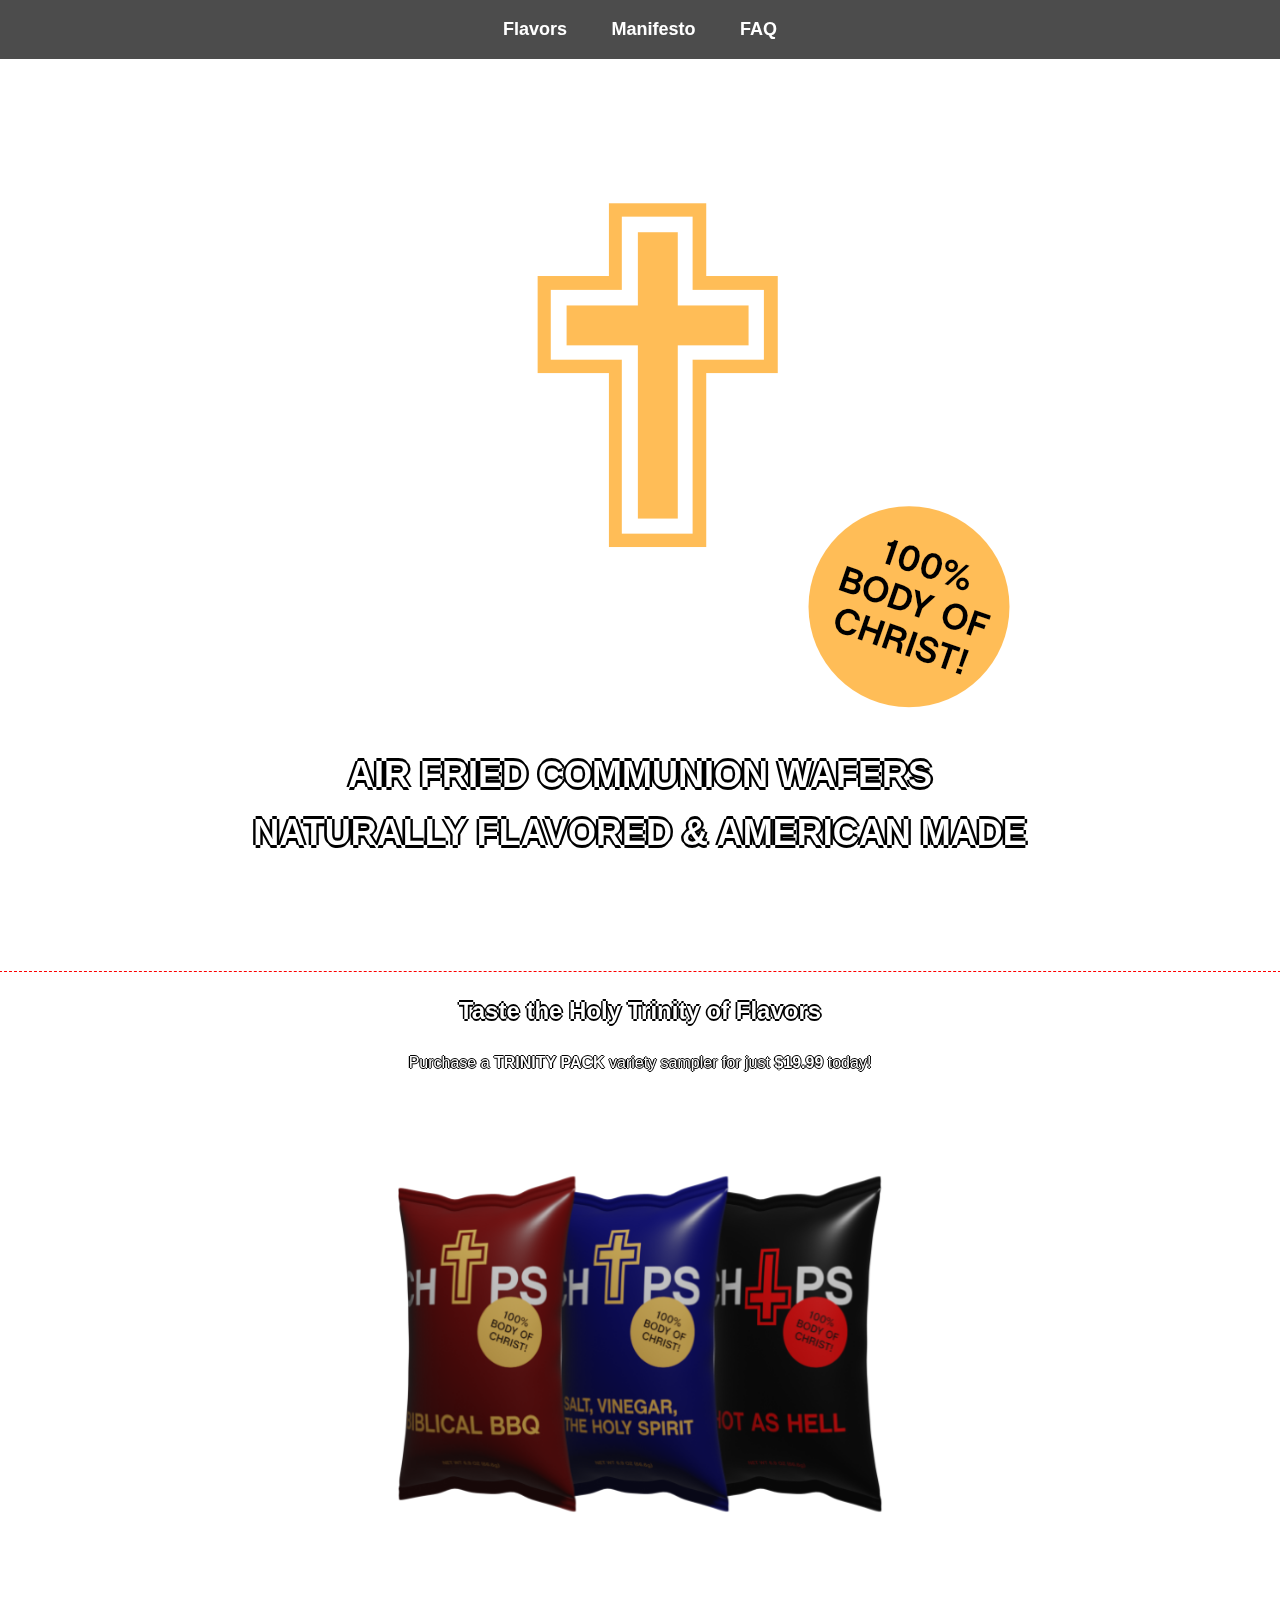
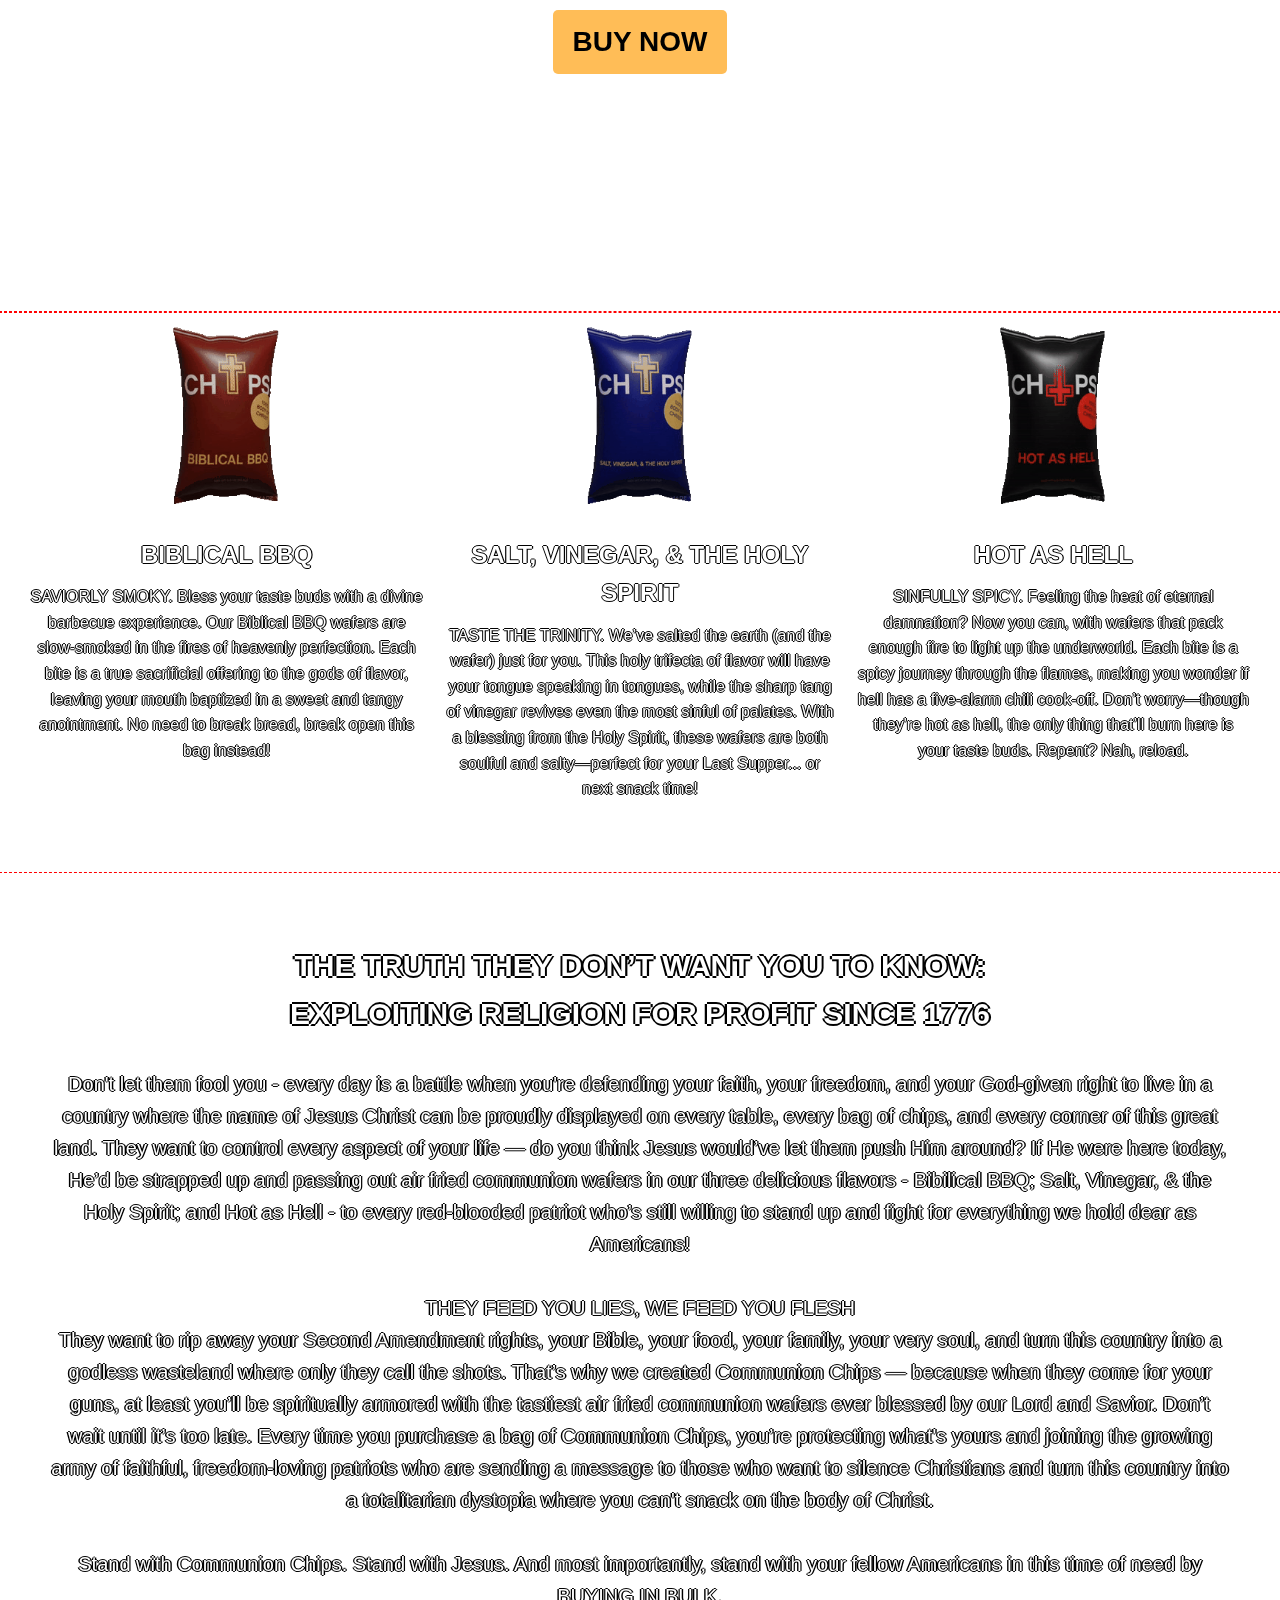
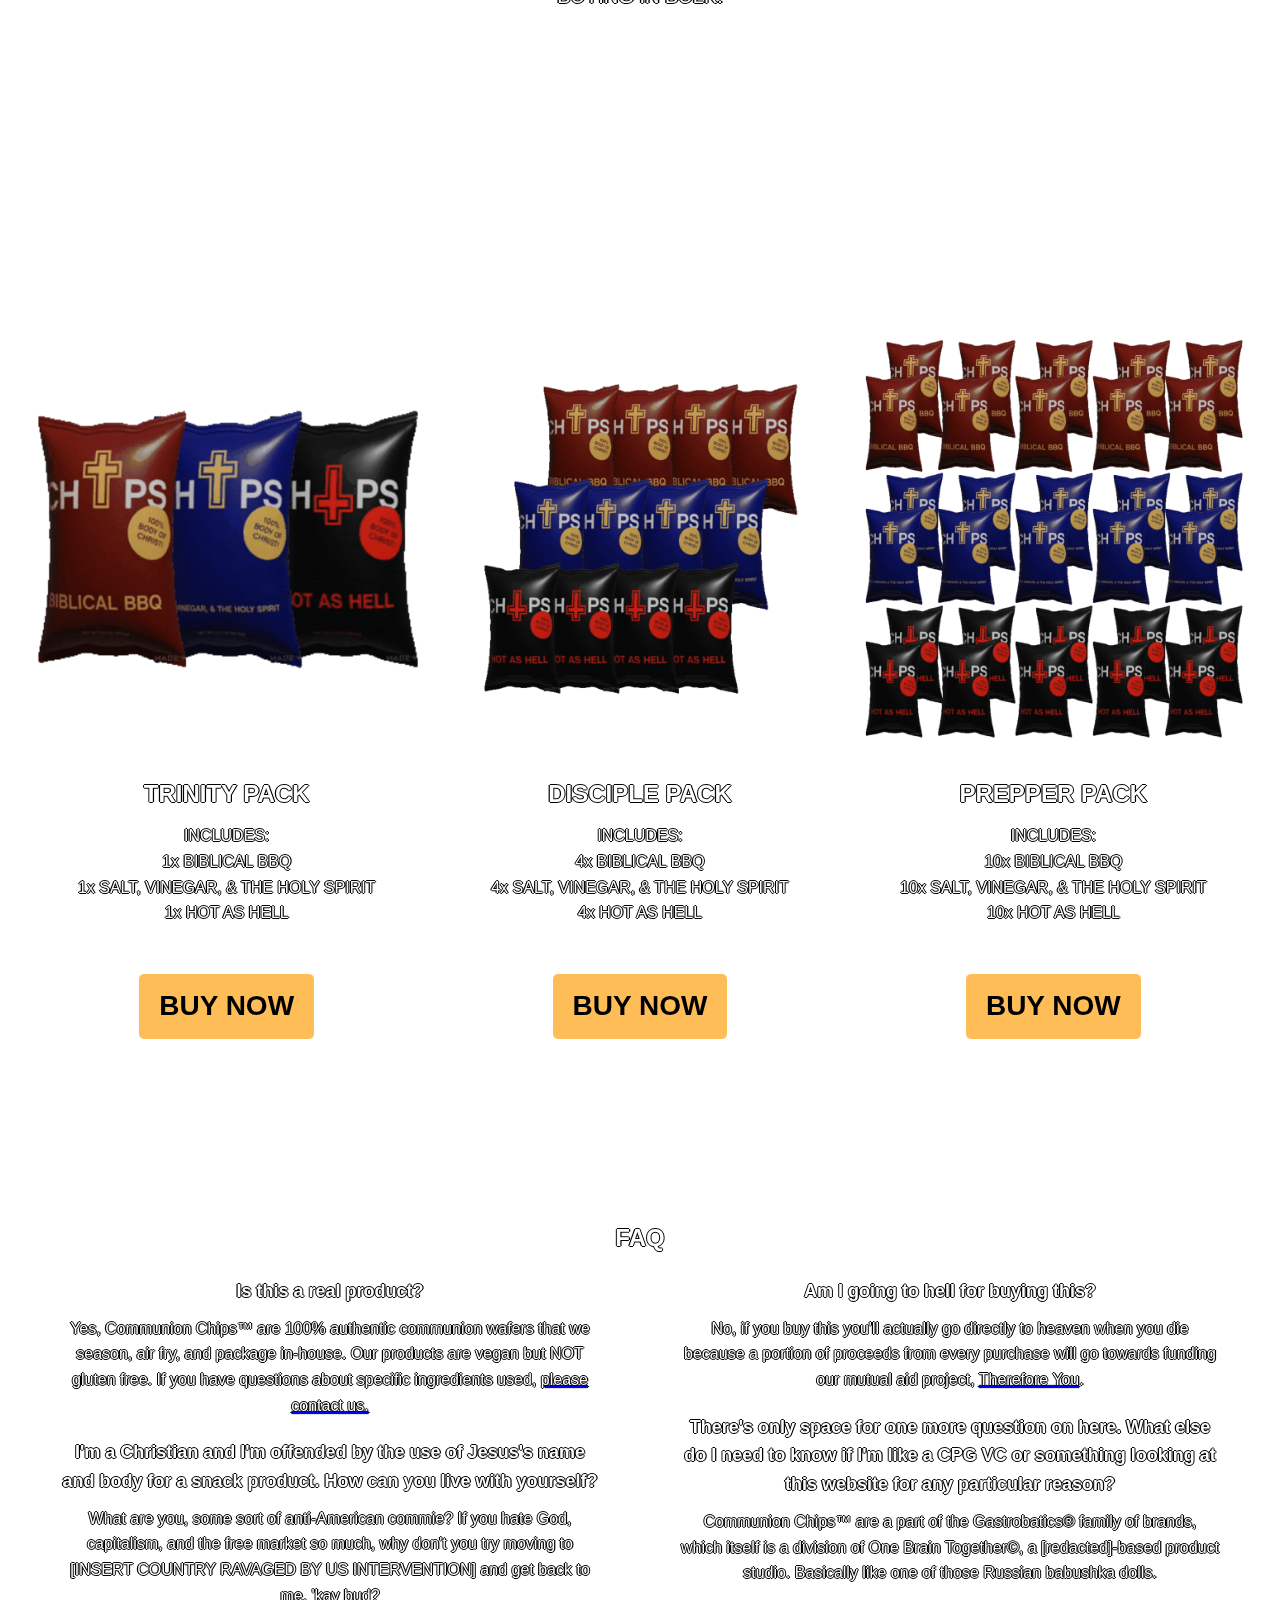
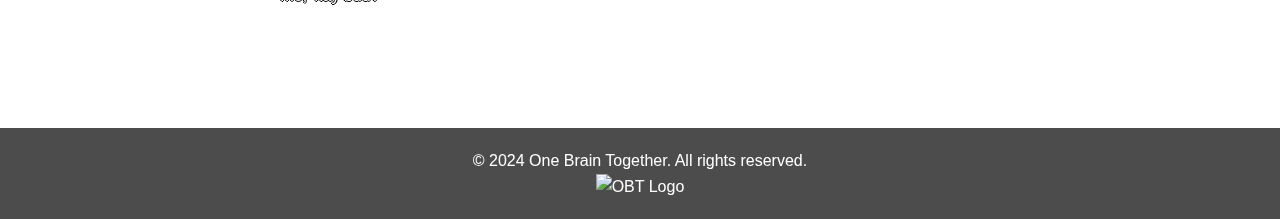
==== commit 121d7d2d: "Update index.html" ====
--- a/index.html
+++ b/index.html
@@ -32,7 +32,7 @@
         <div class="content">
             <h2>Taste the Holy Trinity of Flavors</h2>
             <p>Purchase a <strong>TRINITY PACK</strong> variety sampler for just <strong>$19.99</strong> today!</p>
-            <img src="sample pack copy.png" alt="SAMPLE PACK">
+            <img src="hires site pic.png" alt="SAMPLE PACK">
             <a href="https://square.link/u/x3JVAKob" class="buy-button"><strong>BUY NOW</strong></a>
         </div>
 
--- a/chipsite.css
+++ b/chipsite.css
@@ -21,7 +21,7 @@
     left: 0;
     width: 100%;
     height: 100%;
-    background-image: url('Screen Shot 2024-09-13 at 1.06.21 PM.png'); /* Adjust path as necessary */
+    background-image: url('/Users/brianmchale/Documents/One Brain Together/CH✝️PS/Screen Shot 2024-09-13 at 1.06.21 PM.png'); /* Adjust path as necessary */
     background-size: cover;
     background-position: center;
     background-attachment: fixed;
@@ -69,39 +69,55 @@
     font-weight: bold;
 }
 
-
-#hero h1 {
-    color: #fff;
-    font-size: 36px;
-    margin-top: 20px;
-    text-shadow:
-        0.07em 0 black,
-        0 0.07em black,
-        -0.07em 0 black,
-        0 -0.07em black;
-}
-
 /* Main Content Sections */
 section {
-    margin-top: 60px; /* Adds spacing between sections */
+    margin-bottom: 50px; /* Adds spacing between sections */
     width: 100%; /* Ensures the section fills the width */
     display: flex;
     justify-content: center; /* Center the content horizontally */
     text-align: center; /* Center the text inside the section */
+    padding: 20px 0;
+}
+
+#hero {
+    padding: 60px 20px; /* Internal spacing */
+    margin-bottom: 50px; /* Space below */
+    text-align: center;
+}
+
+#hero h1 {
+    color: #fff;
+    font-size: clamp(18px, 5vw, 36px); /* Adjusts size between 18px and 36px */
+    margin-top: 20px;
+    text-shadow:
+        0.07em 0 black,
+        0 0.07em black,
+        -0.07em 0 black,
+        0 -0.07em black;
 }
 
 /* Buy Now Button Styling */
+#buy-now {
+    margin: 0; /* Reset margins */
+    padding: 20px 0; /* Internal spacing */
+    text-align: center; /* Center content */
+    outline: 1px dashed red;
+}
+
 #buy-now img {
-    width: 500px;  /* Set the width you want for your images */
-    height: 333px; /* Set the height you want for your images */
-    object-fit: cover;  /* Ensures the images cover the area without distorting aspect ratio */
-    display: block;
-    margin: 0 auto; /* Centers the image horizontally */
-    border-radius: 10px; /* Optional: Adds rounded corners */
-    margin-top: 75px;
+    display: block; /* Prevent inline spacing */
+    margin: 0 auto; /* Center align image */
+    width: 40%; /* Fit image within container */
+    max-width: 100%; /* Prevent overflow */
+    margin-bottom: 0; /* No extra spacing below */
+}
+
+#buy-now > :last-child {
+    margin-bottom: 0; /* Remove unwanted space below the last element */
 }
 
 #buy-now h2 {
+    margin: 0 0 20px 0; /* Ensure uniform spacing between text elements */
     text-shadow:
         0.07em 0 black,
         0 0.07em black,
@@ -110,6 +126,7 @@
 }
 
 #buy-now p {
+    margin: 0 0 20px 0; /* Ensure uniform spacing between text elements */
     text-shadow:
         0.07em 0 black,
         0 0.07em black,
@@ -125,30 +142,14 @@
     text-decoration: none;
     font-size: 28px;
     border-radius: 5px;
-    margin-top: 75px;
-}
-
-/* Style for the 'OUR FLAVORS' title */
-.section-title {
-    font-size: 36px; /* Adjust the size as needed */
-    font-weight: bold;
-    color: #fff; /* White text */
-    text-align: center; /* Centers the title */
-    width: 100%; /* Ensures it spans the entire section */
-    display: block; /* Makes sure it behaves like a block element */
-    text-shadow:
-        0.07em 0 black,
-        0 0.07em black,
-        -0.07em 0 black,
-        0 -0.07em black; /* Adds a shadow for readability */
-    margin-top: -150px; /* Adjust this value to fix positioning if necessary */
+    margin-top: 2vh; /* Responsive margin */
 }
 
 
 #flavors {
     text-align: center;
-    padding: 50px 20px;
-    margin-top: -250px;
+    padding: 0 20px;
+    outline: 1px dashed red;
 }
 
 
@@ -160,19 +161,18 @@
 
 
 .flavor-container {
-    text-align: center; /* Centers everything inside the container */
-    margin-bottom: 30px;
+    margin: 0 auto 50px;
 }
 
 .flavor-container img {
-    max-width: 100%; /* Adjust this as necessary to fit the design */
-    display: block; /* Ensures the image is a block element, which is necessary for centering */
-    margin: 0 auto; /* Centers the image horizontally */
+    max-width: 50%; /* Adjust image size */
+    height: auto;
 }
 
 
 .flavor-description {
-    padding: 20px;
+    max-width: 600px;
+    margin: 10px;
     border-radius: 10px; /* Optional: Rounds the corners */
     text-shadow:
         0.07em 0 black,
@@ -183,12 +183,12 @@
 
 .flavor-description h3 {
     font-size: 24px; /* Adjust size as needed */
-    margin-top: 10px;
+    margin-bottom: 10px;
 }
 
 .flavor-description p {
     font-size: 16px; /* Adjust size as needed */
-    margin: 10px 0;
+    margin-bottom: 20px;
 }
 
 /* Manifesto Section Title Alignment */
@@ -225,7 +225,7 @@
 #pack {
     text-align: center;
     padding: 50px 20px;
-    margin-top: -250px;
+    margin-top: 1.5vh; /* Responsive margin */
 }
 
 .pack-container {
@@ -311,3 +311,63 @@
 .footer-logo {
     max-width: 100px;
 }
+
+/* Other CSS code above */
+
+/* Add media queries at the end */
+@media (max-width: 1200px) {
+    /* Adjust styles for screens smaller than 1200px */
+    header nav ul li a {
+        font-size: 16px; /* Reduce font size */
+    }
+
+    #buy-now img {
+        width: 80%; /* Make the image scale proportionally */
+    }
+
+    .flavor-container img {
+        max-width: 90%;
+    }
+}
+
+@media (max-width: 768px) {
+    /* Adjust styles for tablets and smaller devices */
+    header nav ul {
+        display: flex;
+        flex-direction: column;
+        align-items: center;
+    }
+
+    #hero h1 {
+        font-size: 24px; /* Adjust the text size */
+    }
+
+    .flavor-description h3 {
+        font-size: 20px; /* Scale headings */
+    }
+
+    .flavor-description p {
+        font-size: 14px; /* Scale text */
+    }
+}
+
+@media (max-width: 480px) {
+    /* Adjust styles for mobile phones */
+    header nav ul li {
+        margin: 10px 0; /* Add spacing for links */
+    }
+
+    #hero h1 {
+        font-size: 18px; /* Scale down text further */
+        margin-top: 10px;
+    }
+
+    .buy-button {
+        font-size: 16px; /* Adjust button text size */
+    }
+
+    .manifesto-text {
+        font-size: 16px; /* Reduce text size for manifesto */
+    }
+}
+
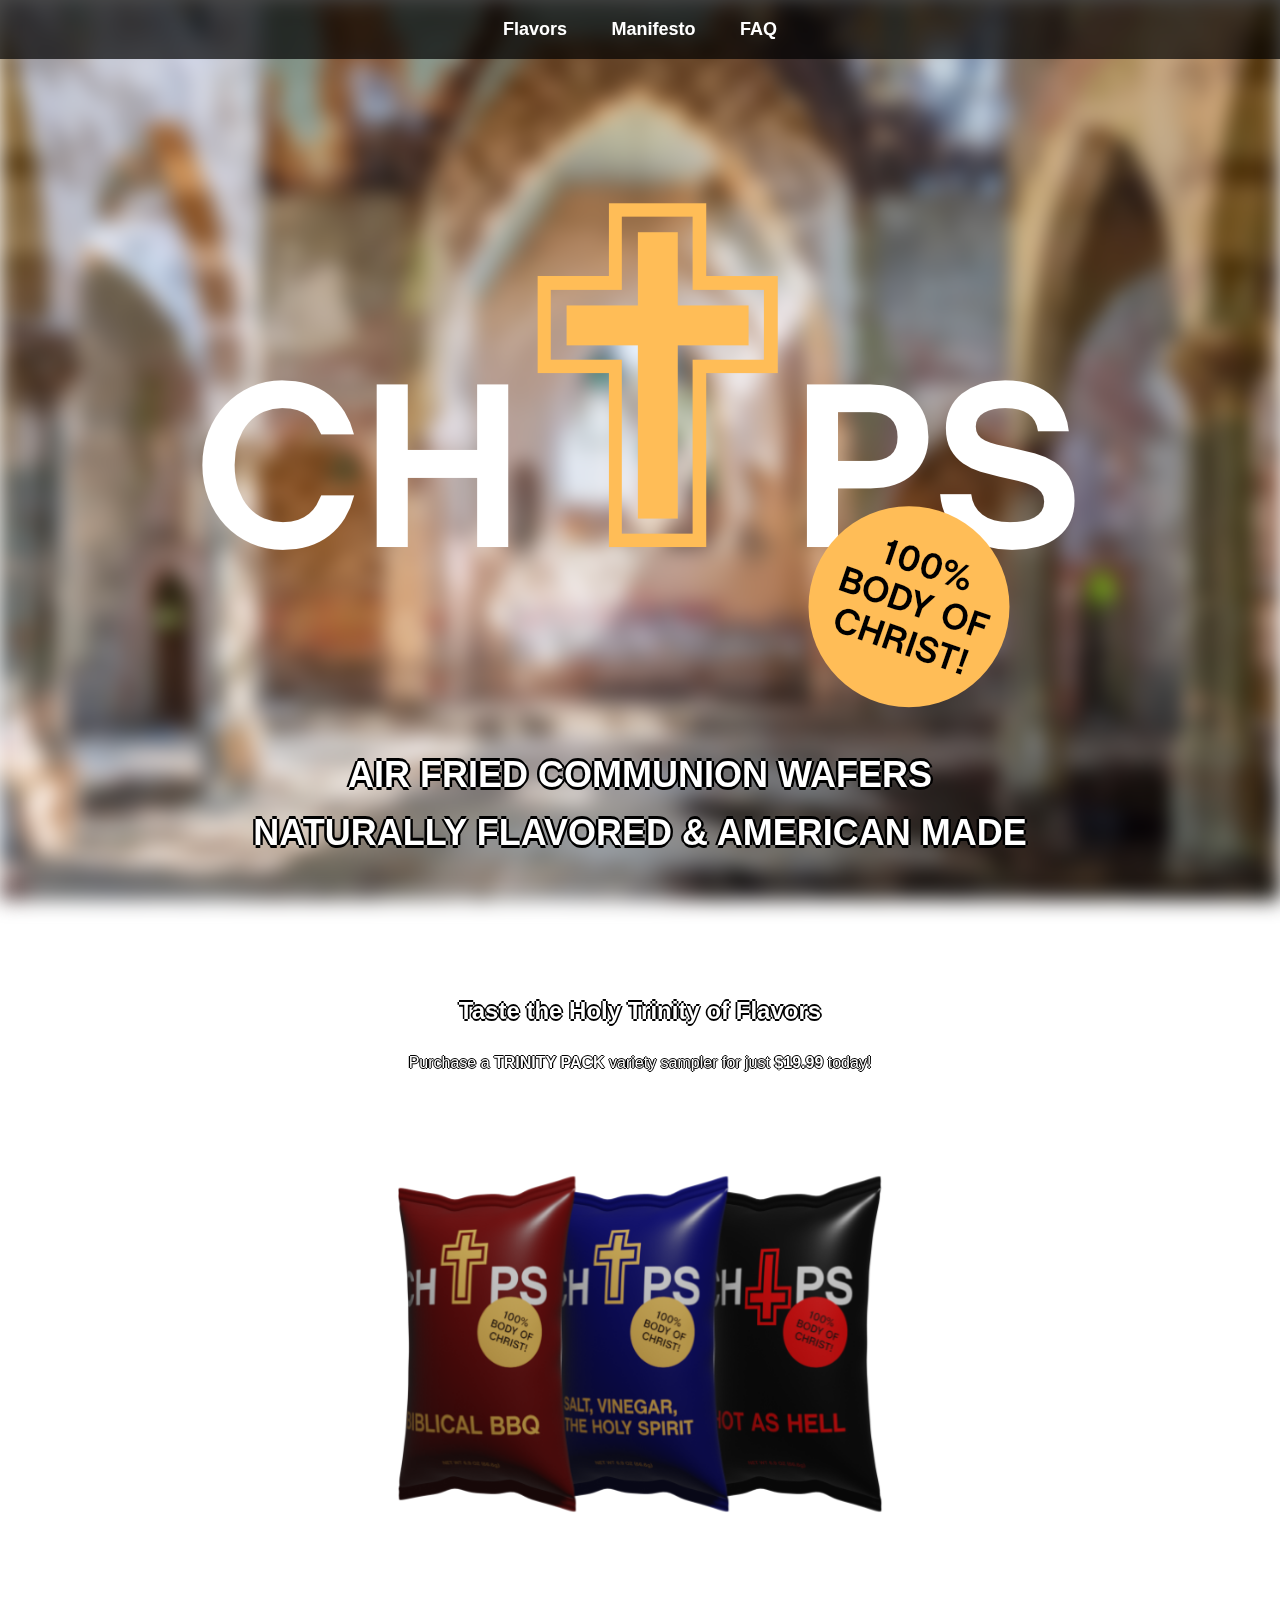
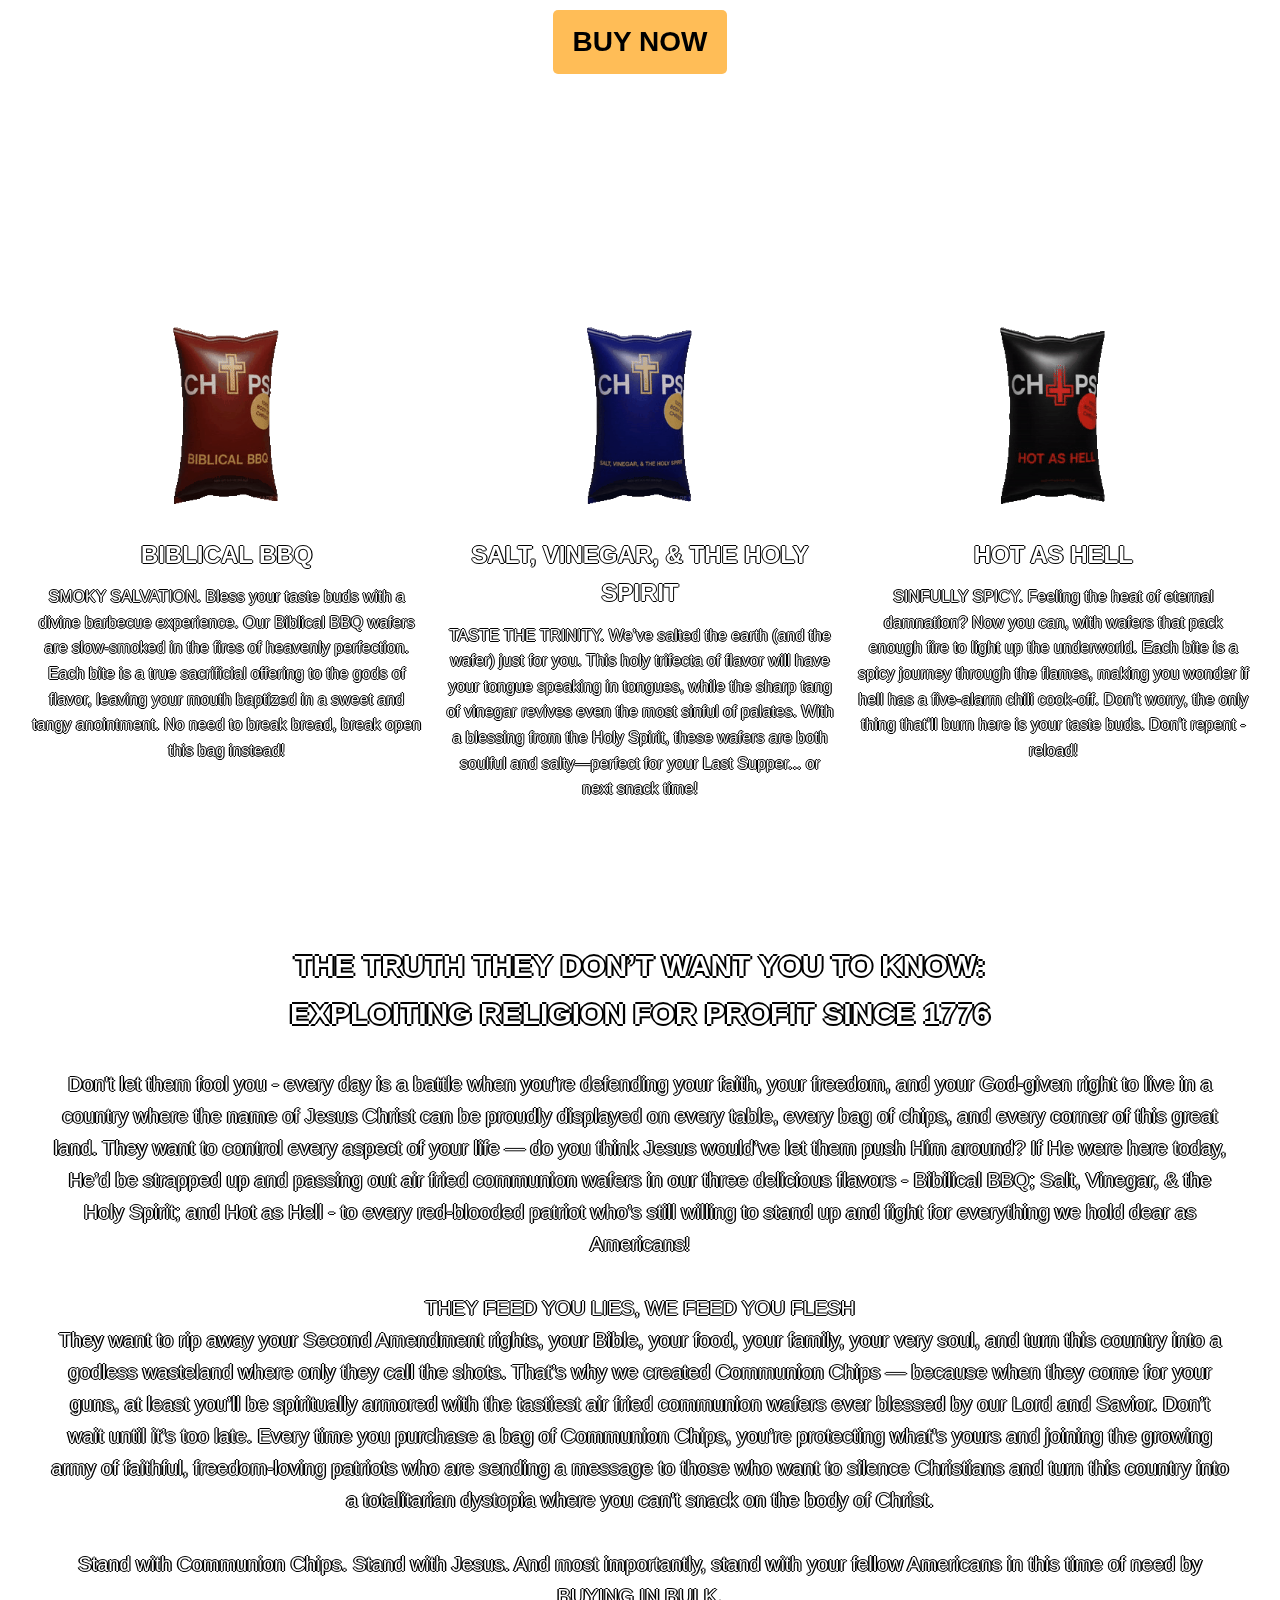
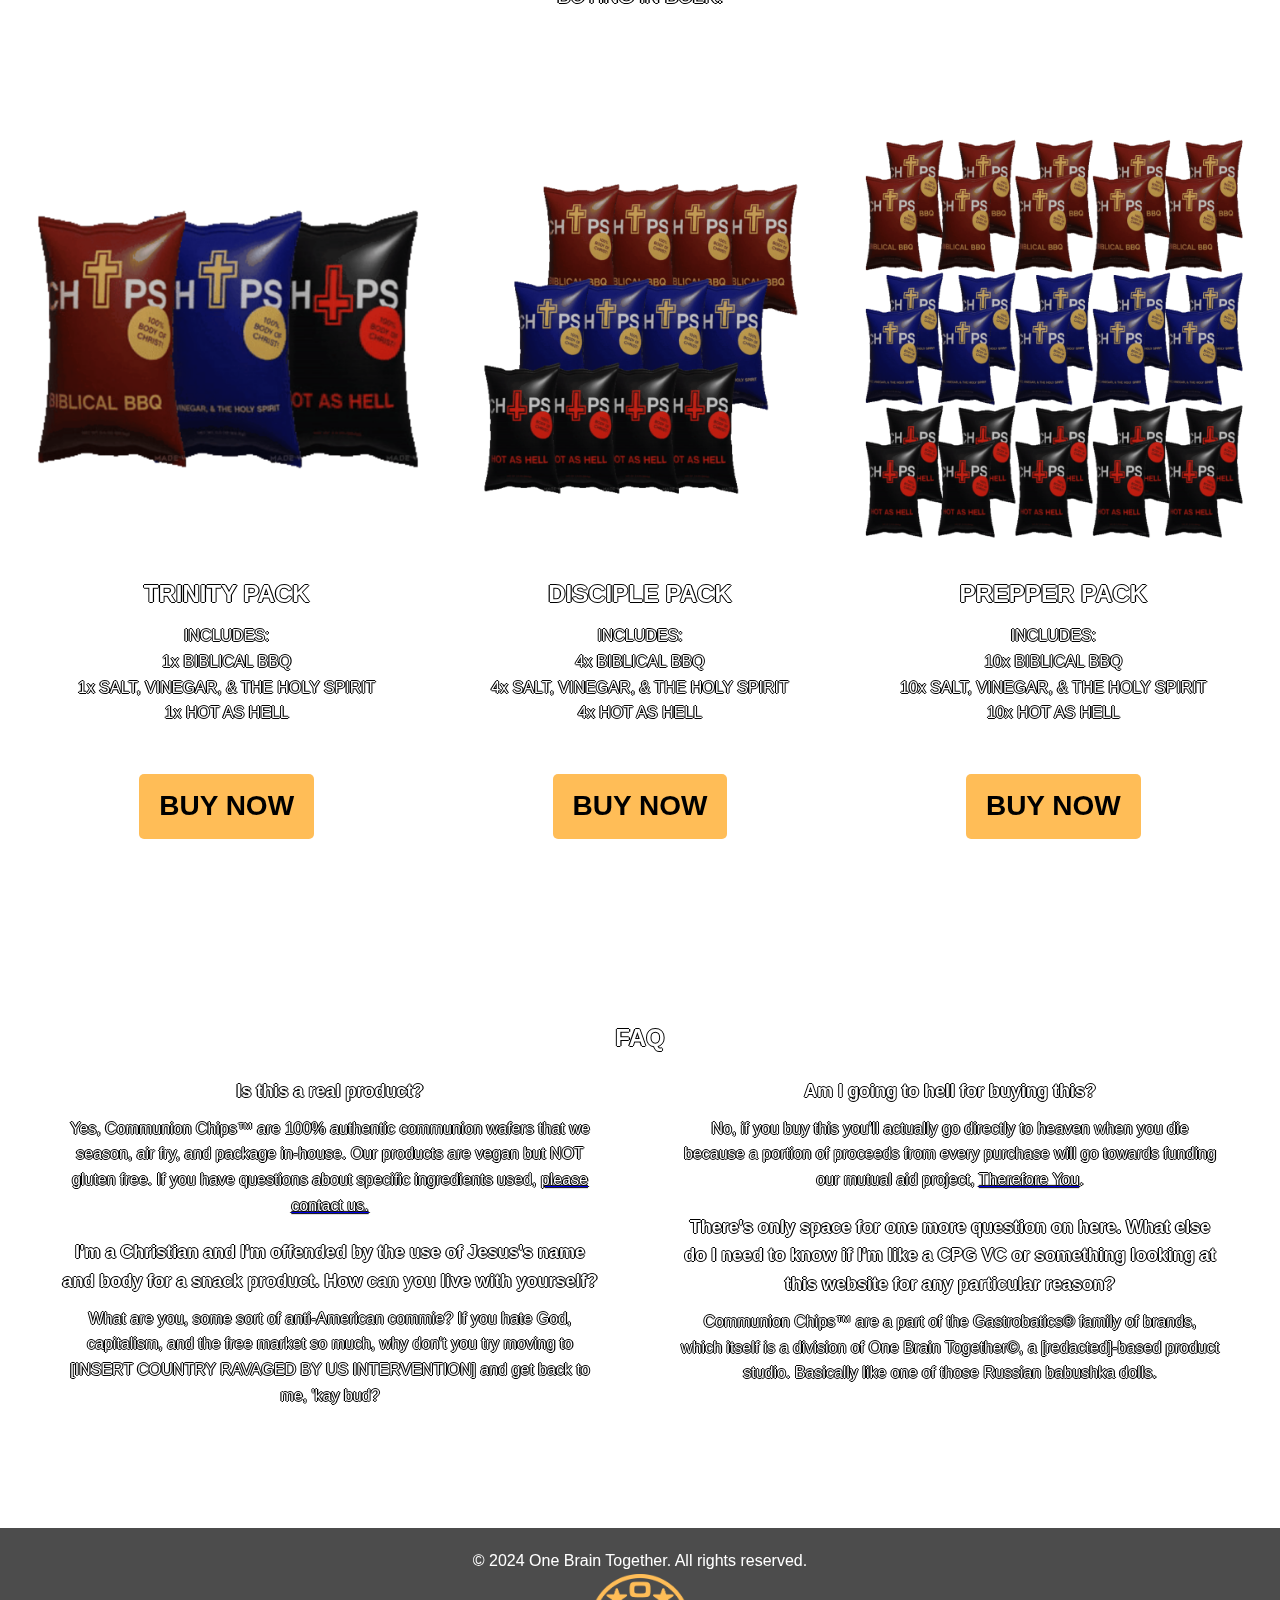
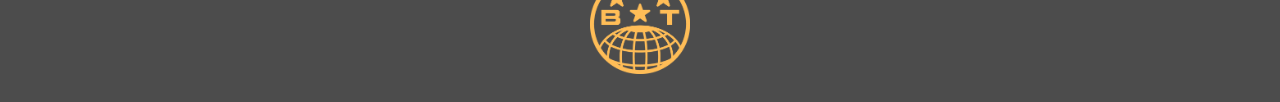
==== commit 315fb022: "Update index.html" ====
--- a/index.html
+++ b/index.html
@@ -45,7 +45,7 @@
              <img src="bbq transparent animation.gif" alt="BIBLICAL BBQ">
              <div class="flavor-description">
                 <h3>BIBLICAL BBQ</h3>
-                <p>SAVIORLY SMOKY. Bless your taste buds with a divine barbecue experience. Our Biblical BBQ wafers are slow-smoked in the fires of heavenly perfection. Each bite is a true sacrificial offering to the gods of flavor, leaving your mouth baptized in a sweet and tangy anointment. No need to break bread, break open this bag instead!</p>
+                <p>SMOKY SALVATION. Bless your taste buds with a divine barbecue experience. Our Biblical BBQ wafers are slow-smoked in the fires of heavenly perfection. Each bite is a true sacrificial offering to the gods of flavor, leaving your mouth baptized in a sweet and tangy anointment. No need to break bread, break open this bag instead!</p>
              </div>
         </div>
     <!-- Repeat this block for other flavors -->
@@ -60,7 +60,7 @@
              <img src="hotash transparent animation.gif" alt="Hot as Hell">
              <div class="flavor-description">
                 <h3>HOT AS HELL</h3>
-                <p>SINFULLY SPICY. Feeling the heat of eternal damnation? Now you can, with wafers that pack enough fire to light up the underworld. Each bite is a spicy journey through the flames, making you wonder if hell has a five-alarm chili cook-off. Don’t worry—though they're hot as hell, the only thing that’ll burn here is your taste buds. Repent? Nah, reload.</p>
+                <p>SINFULLY SPICY. Feeling the heat of eternal damnation? Now you can, with wafers that pack enough fire to light up the underworld. Each bite is a spicy journey through the flames, making you wonder if hell has a five-alarm chili cook-off. Don’t worry, the only thing that’ll burn here is your taste buds. Don't repent - reload!</p>
              </div>
         </div>
     </section>
@@ -124,7 +124,7 @@
     <!-- Footer Section -->
     <footer>
         <p>&copy; 2024 One Brain Together. All rights reserved.</p>
-        <img src="iww jesuscolor.png" alt="OBT Logo" class="footer-logo">
+        <img src="IWW jesuscolor.png" alt="OBT Logo" class="footer-logo">
     </footer>
 </body>
 </html>
--- a/chipsite.css
+++ b/chipsite.css
@@ -21,7 +21,7 @@
     left: 0;
     width: 100%;
     height: 100%;
-    background-image: url('/Users/brianmchale/Documents/One Brain Together/CH✝️PS/Screen Shot 2024-09-13 at 1.06.21 PM.png'); /* Adjust path as necessary */
+    background-image: url('Screen Shot 2024-09-13 at 1.06.21 PM.png'); /* Adjust path as necessary */
     background-size: cover;
     background-position: center;
     background-attachment: fixed;
@@ -101,7 +101,6 @@
     margin: 0; /* Reset margins */
     padding: 20px 0; /* Internal spacing */
     text-align: center; /* Center content */
-    outline: 1px dashed red;
 }
 
 #buy-now img {
@@ -149,7 +148,6 @@
 #flavors {
     text-align: center;
     padding: 0 20px;
-    outline: 1px dashed red;
 }
 
 
@@ -192,11 +190,15 @@
 }
 
 /* Manifesto Section Title Alignment */
+#manifesto {
+    text-align: center;
+    //padding: 50px 20px;
+}
+
 .manifesto-section {
     text-align: center; /* Ensures that everything in the manifesto section is centered */
     padding: 20px 50px; /* Adds padding around the content for spacing */
     display: block; /* Overrides any flexbox settings that might be affecting layout */
-    margin-bottom: 250px;
 }
 
 .manifesto-title {
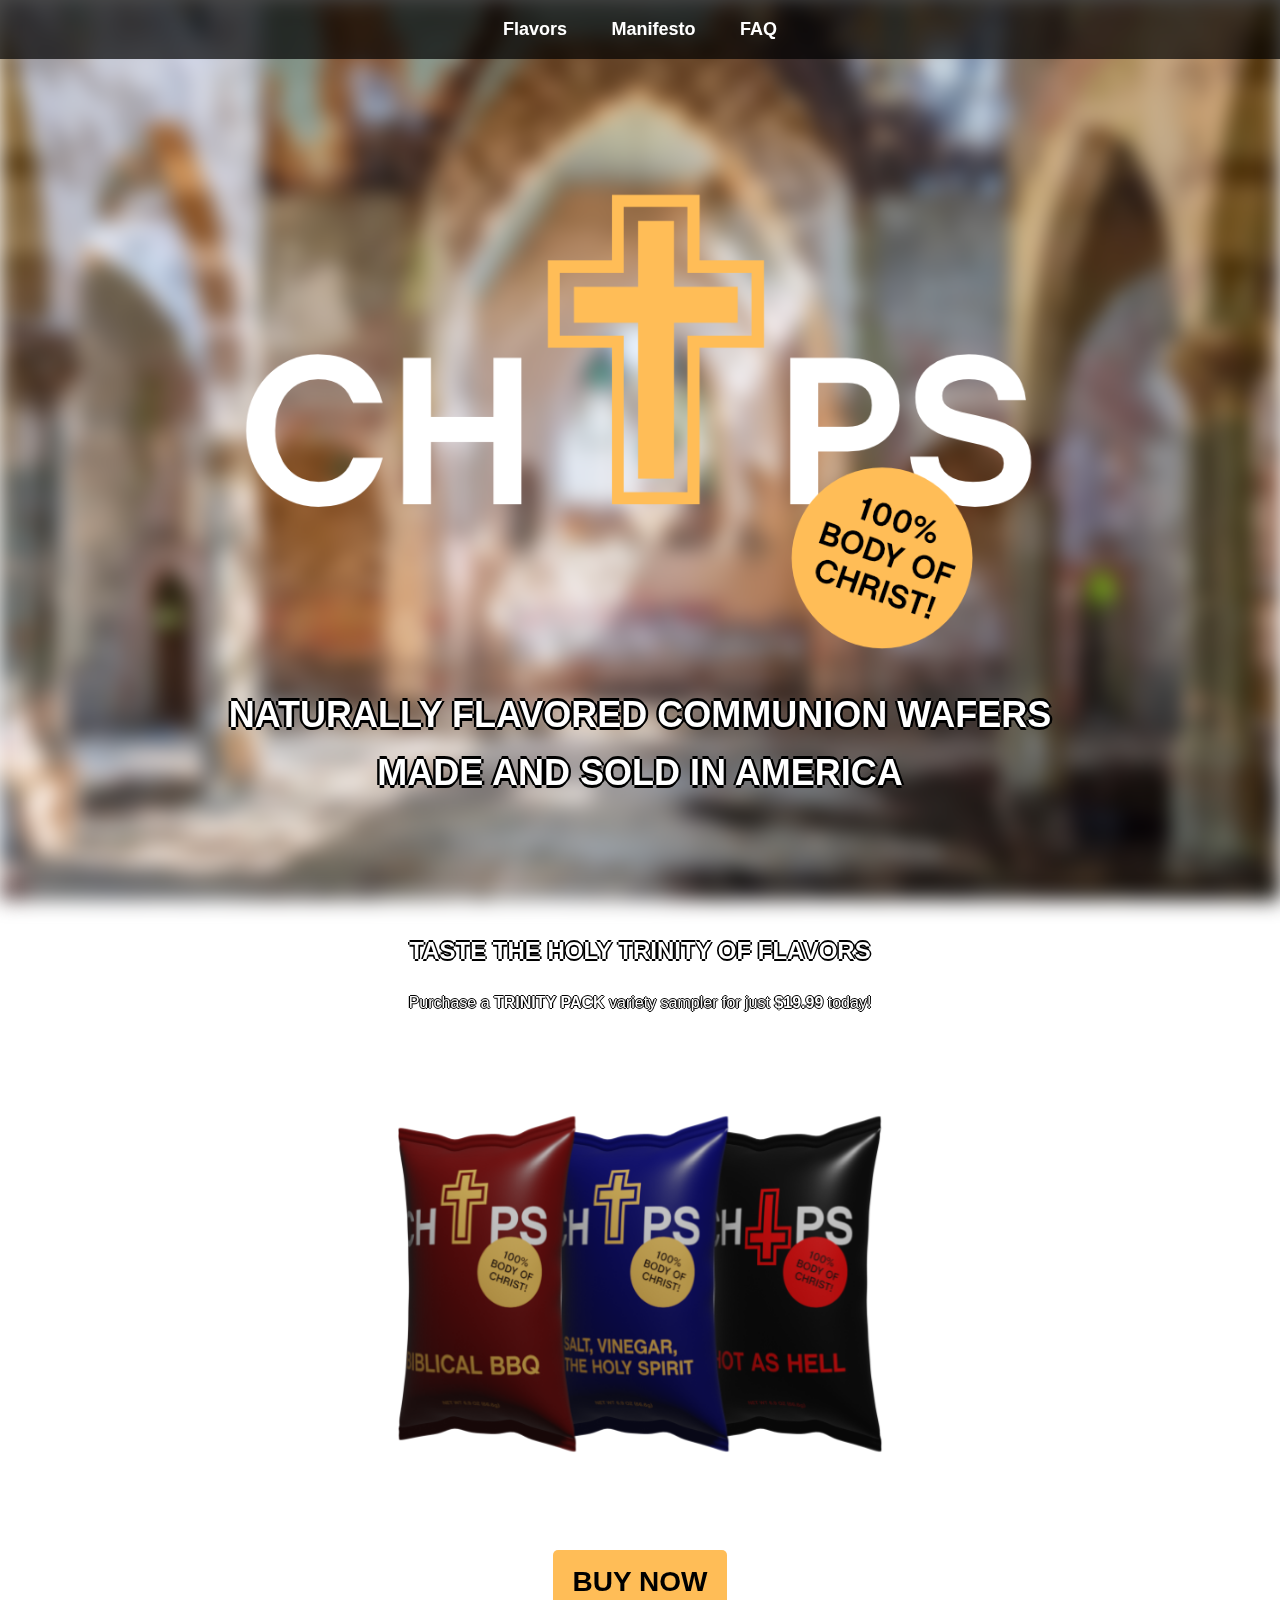
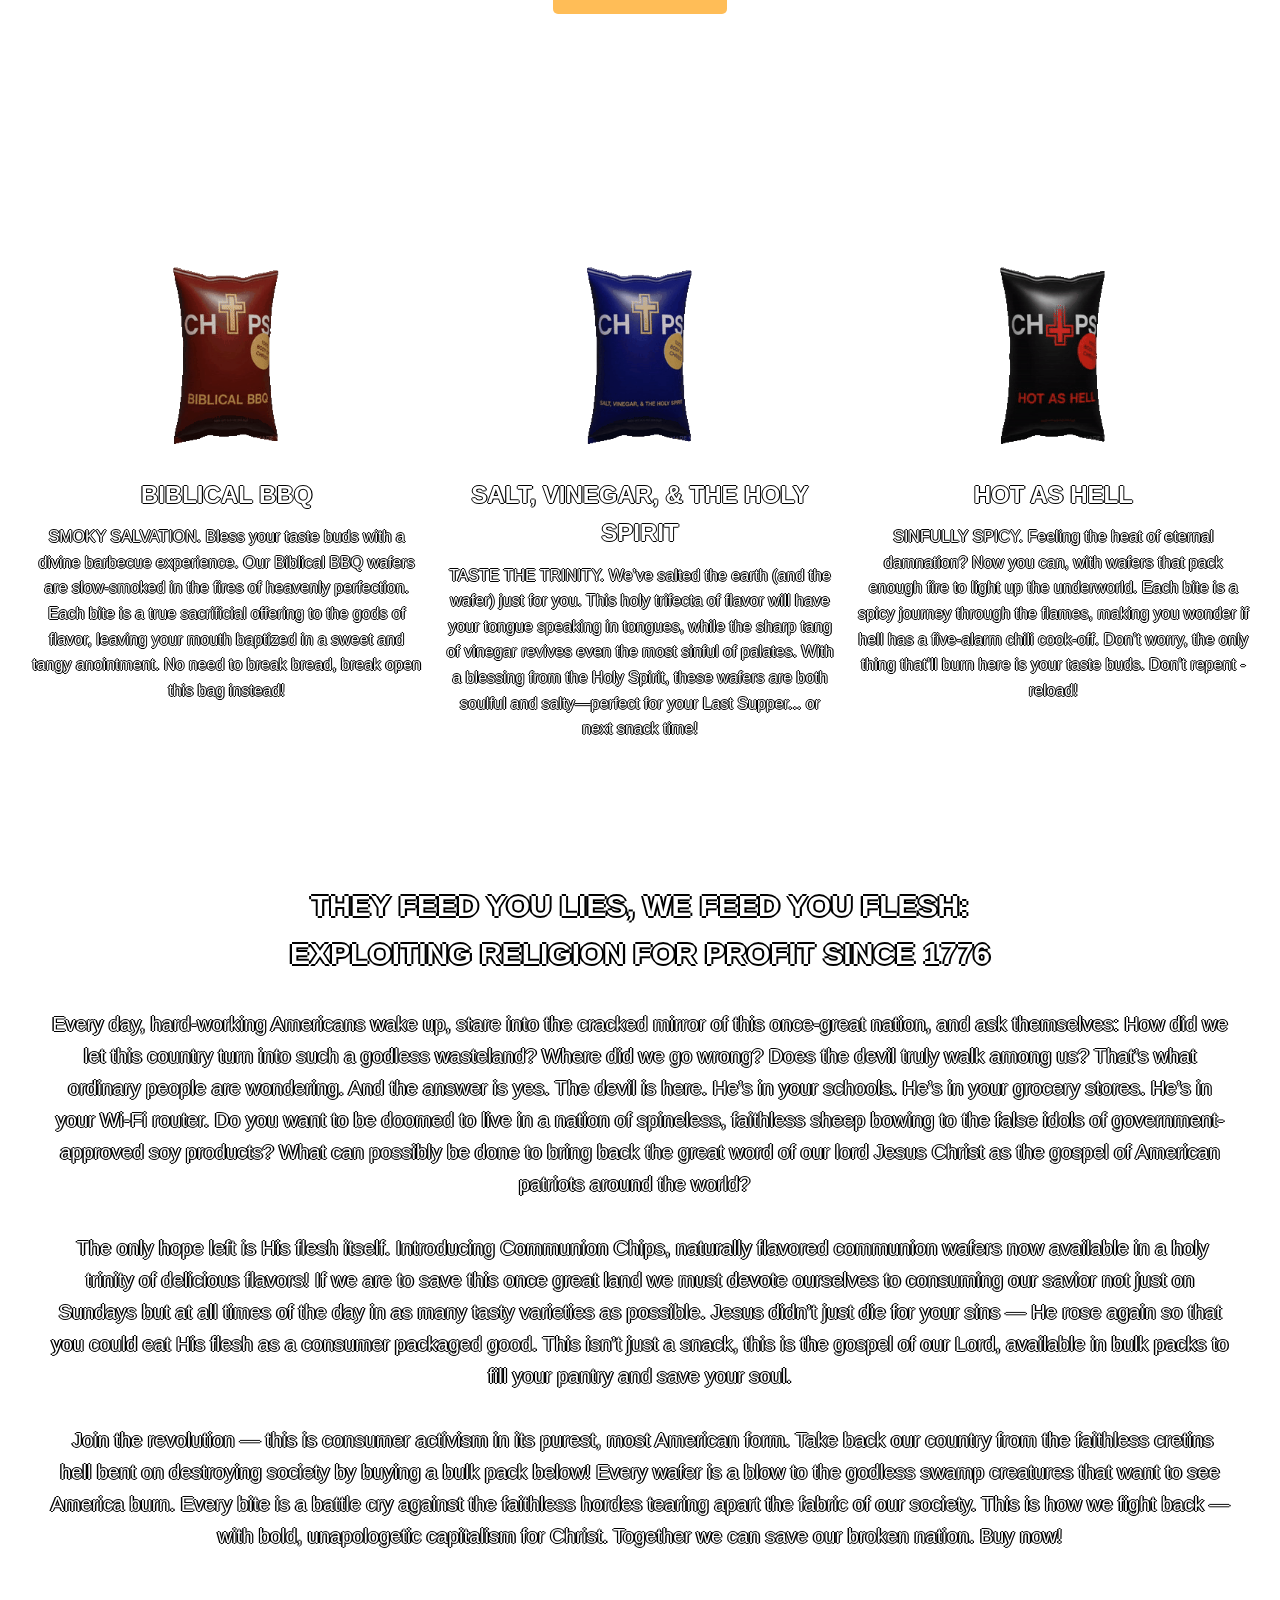
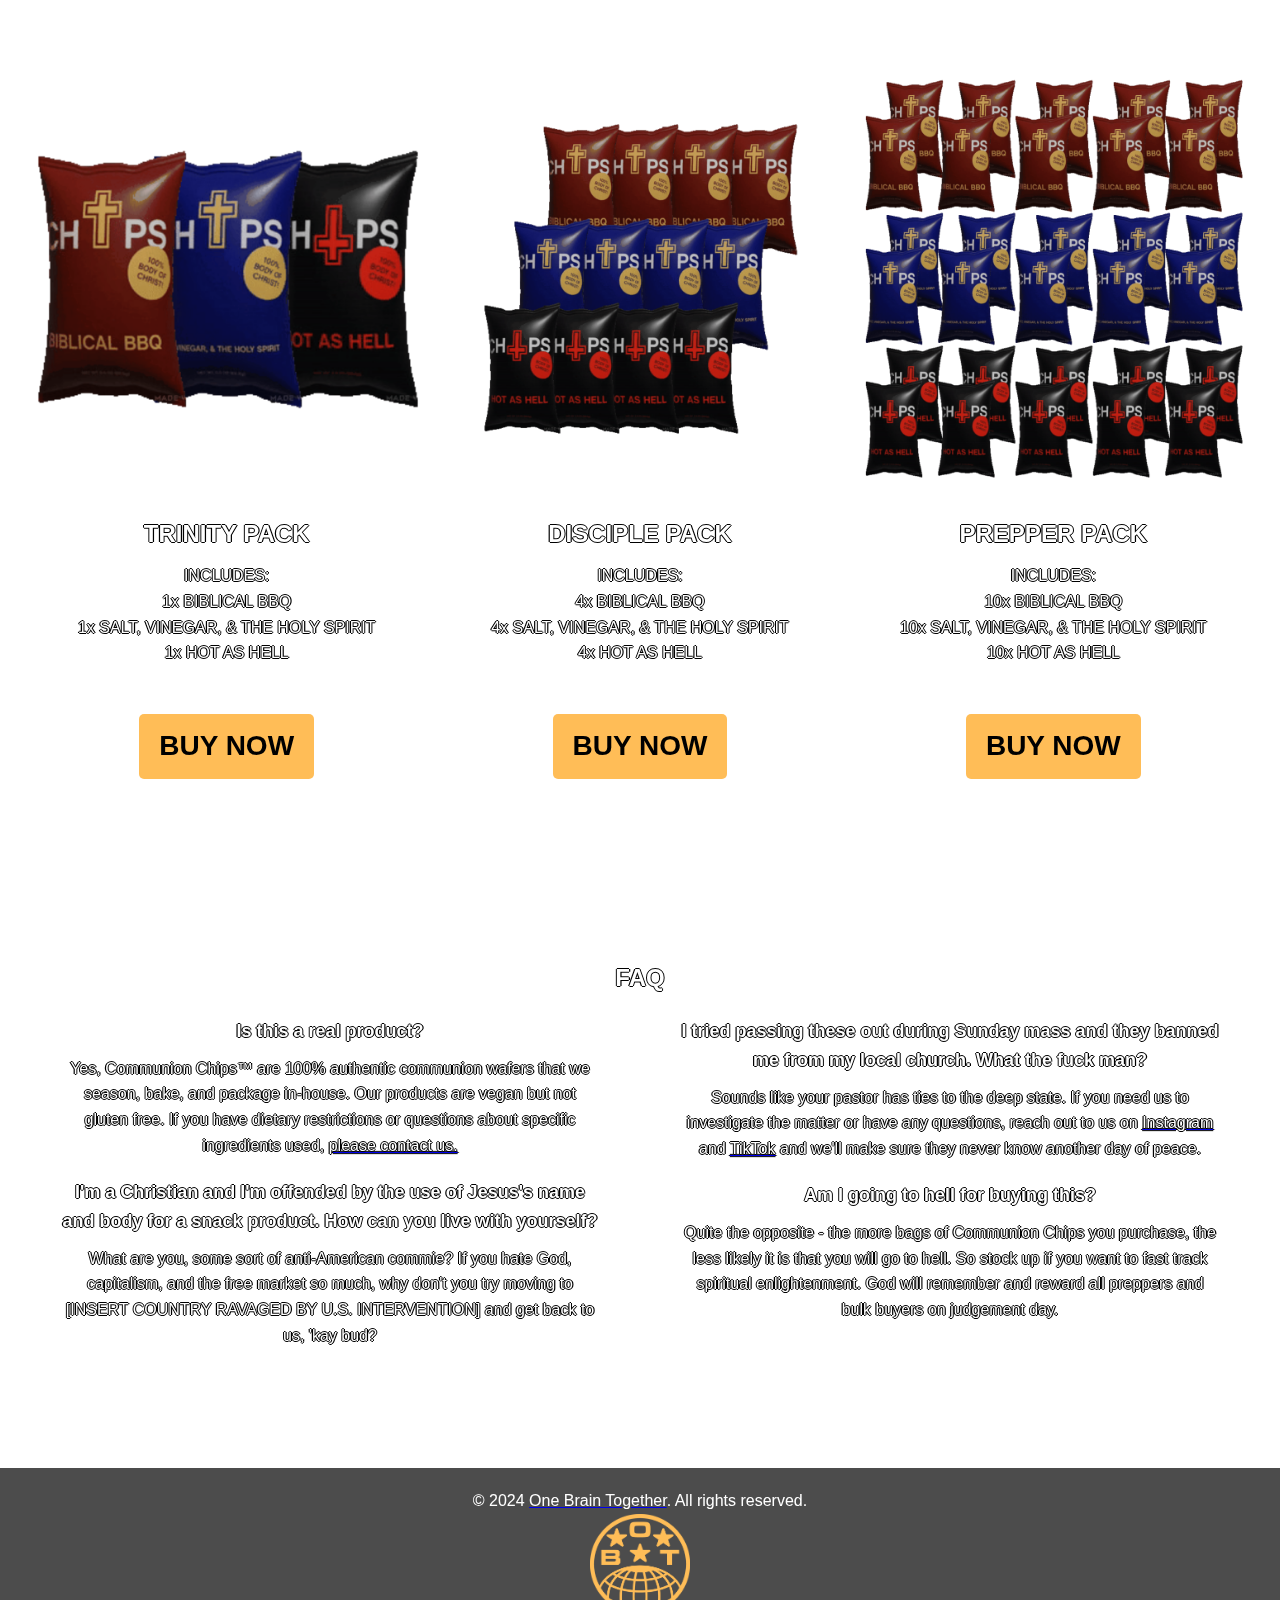
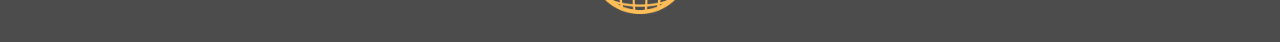
==== commit 5f409e2a: "Update index.html" ====
--- a/index.html
+++ b/index.html
@@ -24,13 +24,13 @@
 	<section id="hero">
     		<div class="hero-content">
         		<img src="chip logo long wayy.png" alt="Body of Christ Chips Logo" class="logo">
-        		<h1>AIR FRIED COMMUNION WAFERS<br>NATURALLY FLAVORED & AMERICAN MADE</h1>
+        		<h1>NATURALLY FLAVORED COMMUNION WAFERS<br>MADE AND SOLD IN AMERICA</h1>
     		</div>
 	</section>
 
     <section id="buy-now">
         <div class="content">
-            <h2>Taste the Holy Trinity of Flavors</h2>
+            <h2>TASTE THE HOLY TRINITY OF FLAVORS</h2>
             <p>Purchase a <strong>TRINITY PACK</strong> variety sampler for just <strong>$19.99</strong> today!</p>
             <img src="hires site pic.png" alt="SAMPLE PACK">
             <a href="https://square.link/u/x3JVAKob" class="buy-button"><strong>BUY NOW</strong></a>
@@ -69,8 +69,12 @@
 
     <!-- Manifesto Section -->
     <section class="manifesto-section">
-        <h2 class="manifesto-title">THE TRUTH THEY DON’T WANT YOU TO KNOW:<br>EXPLOITING RELIGION FOR PROFIT SINCE 1776</h2>
-        <p class="manifesto-text">Don't let them fool you - every day is a battle when you're defending your faith, your freedom, and your God-given right to live in a country where the name of Jesus Christ can be proudly displayed on every table, every bag of chips, and every corner of this great land. They want to control every aspect of your life — do you think Jesus would’ve let them push Him around? If He were here today, He’d be strapped up and passing out air fried communion wafers in our three delicious flavors - Bibilical BBQ; Salt, Vinegar, & the Holy Spirit; and Hot as Hell - to every red-blooded patriot who’s still willing to stand up and fight for everything we hold dear as Americans!<br><br>THEY FEED YOU LIES, WE FEED YOU FLESH<br>They want to rip away your Second Amendment rights, your Bible, your food, your family, your very soul, and turn this country into a godless wasteland where only they call the shots. That’s why we created Communion Chips — because when they come for your guns, at least you’ll be spiritually armored with the tastiest air fried communion wafers ever blessed by our Lord and Savior. Don’t wait until it’s too late. Every time you purchase a bag of Communion Chips, you’re protecting what's yours and joining the growing army of faithful, freedom-loving patriots who are sending a message to those who want to silence Christians and turn this country into a totalitarian dystopia where you can't snack on the body of Christ.<br><br>Stand with Communion Chips. Stand with Jesus. And most importantly, stand with your fellow Americans in this time of need by BUYING IN BULK.</p>
+        <h2 class="manifesto-title">THEY FEED YOU LIES, WE FEED YOU FLESH:<br>EXPLOITING RELIGION FOR PROFIT SINCE 1776</h2>
+        <p class="manifesto-text">Every day, hard-working Americans wake up, stare into the cracked mirror of this once-great nation, and ask themselves: How did we let this country turn into such a godless wasteland? Where did we go wrong? Does the devil truly walk among us? That’s what ordinary people are wondering. And the answer is yes. The devil is here. He’s in your schools. He’s in your grocery stores. He’s in your Wi-Fi router. Do you want to be doomed to live in a nation of spineless, faithless sheep bowing to the false idols of government-approved soy products? What can possibly be done to bring back the great word of our lord Jesus Christ as the gospel of American patriots around the world?  +<br><br> +The only hope left is His flesh itself. Introducing Communion Chips, naturally flavored communion wafers now available in a holy trinity of delicious flavors! If we are to save this once great land we must devote ourselves to consuming our savior not just on Sundays but at all times of the day in as many tasty varieties as possible. Jesus didn’t just die for your sins — He rose again so that you could eat His flesh as a consumer packaged good. This isn’t just a snack, this is the gospel of our Lord, available in bulk packs to fill your pantry and save your soul.
+<br><br> +Join the revolution — this is consumer activism in its purest, most American form. Take back our country from the faithless cretins hell bent on destroying society by buying a bulk pack below! Every wafer is a blow to the godless swamp creatures that want to see America burn. Every bite is a battle cry against the faithless hordes tearing apart the fabric of our society. This is how we fight back — with bold, unapologetic capitalism for Christ. Together we can save our broken nation. Buy now!</p>
     </section>
 
 
@@ -108,22 +112,22 @@
         <div class="faq-content">
             <div class="faq-column">
                 <h4>Is this a real product?</h4>
-                <p>Yes, Communion Chips™ are 100% authentic communion wafers that we season, air fry, and package in-house. Our products are vegan but NOT gluten free. If you have questions about specific ingredients used, <a href="mailto:onebraintogether@gmail.com"><font color="white">please contact us.</font></a></p>
+                <p>Yes, Communion Chips™ are 100% authentic communion wafers that we season, bake, and package in-house. Our products are vegan but not gluten free. If you have dietary restrictions or questions about specific ingredients used, <a href="mailto:onebraintogether@gmail.com"><font color="white">please contact us.</font></a></p>
                 <h4>I'm a Christian and I'm offended by the use of Jesus's name and body for a snack product. How can you live with yourself?</h4>
-                <p>What are you, some sort of anti-American commie? If you hate God, capitalism, and the free market so much, why don't you try moving to [INSERT COUNTRY RAVAGED BY US INTERVENTION] and get back to me, 'kay bud?</p>
+                <p>What are you, some sort of anti-American commie? If you hate God, capitalism, and the free market so much, why don't you try moving to [INSERT COUNTRY RAVAGED BY U.S. INTERVENTION] and get back to us, 'kay bud?</p>
             </div>
             <div class="faq-column">
+                <h4>I tried passing these out during Sunday mass and they banned me from my local church. What the fuck man?</h4>
+                <p>Sounds like your pastor has ties to the deep state. If you need us to investigate the matter or have any questions, reach out to us on <a href="https://instagram.com/onebraintogether"><font color="white">Instagram</font></a> and <a href="https://tiktok.com/@onebraintogether"><font color="white">TikTok</font></a> and we'll make sure they never know another day of peace.</p>
                 <h4>Am I going to hell for buying this?</h4>
-                <p>No, if you buy this you'll actually go directly to heaven when you die because a portion of proceeds from every purchase will go towards funding our mutual aid project, <a href="https://thereforeyou.org"><font color="white">Therefore You</font></a>.</p>
-                <h4>There's only space for one more question on here. What else do I need to know if I'm like a CPG VC or something looking at this website for any particular reason?</h4>
-                <p>Communion Chips™ are a part of the Gastrobatics® family of brands, which itself is a division of One Brain Together©, a [redacted]-based product studio. Basically like one of those Russian babushka dolls.</p>
+                <p>Quite the opposite - the more bags of Communion Chips you purchase, the less likely it is that you will go to hell. So stock up if you want to fast track spiritual enlightenment. God will remember and reward all preppers and bulk buyers on judgement day.</p>
             </div>
         </div>
     </section>
 
     <!-- Footer Section -->
     <footer>
-        <p>&copy; 2024 One Brain Together. All rights reserved.</p>
+        <p>&copy; 2024 <a href="https://onebraintogether.com"><font color="white">One Brain Together</font></a>. All rights reserved.</p>
         <img src="IWW jesuscolor.png" alt="OBT Logo" class="footer-logo">
     </footer>
 </body>
--- a/chipsite.css
+++ b/chipsite.css
@@ -69,6 +69,34 @@
     font-weight: bold;
 }
 
+#hero {
+    padding: 60px 20px; /* Internal spacing */
+    margin-bottom: 50px; /* Space below */
+    text-align: center;
+}
+
+#hero h1 {
+    color: #fff;
+    font-size: clamp(18px, 5vw, 36px); /* Adjusts size between 18px and 36px */
+    margin-top: 20px;
+    text-shadow:
+        0.07em 0 black,
+        0 0.07em black,
+        -0.07em 0 black,
+        0 -0.07em black;
+}
+
+.hero-content {
+    position: relative;
+    z-index: 1; /* Keep the logo and text above the blurred background */
+    text-align: center;
+}
+
+.logo {
+    max-width: 90%;
+    z-index: 1;
+}
+
 /* Main Content Sections */
 section {
     margin-bottom: 50px; /* Adds spacing between sections */
@@ -77,23 +105,6 @@
     justify-content: center; /* Center the content horizontally */
     text-align: center; /* Center the text inside the section */
     padding: 20px 0;
-}
-
-#hero {
-    padding: 60px 20px; /* Internal spacing */
-    margin-bottom: 50px; /* Space below */
-    text-align: center;
-}
-
-#hero h1 {
-    color: #fff;
-    font-size: clamp(18px, 5vw, 36px); /* Adjusts size between 18px and 36px */
-    margin-top: 20px;
-    text-shadow:
-        0.07em 0 black,
-        0 0.07em black,
-        -0.07em 0 black,
-        0 -0.07em black;
 }
 
 /* Buy Now Button Styling */
